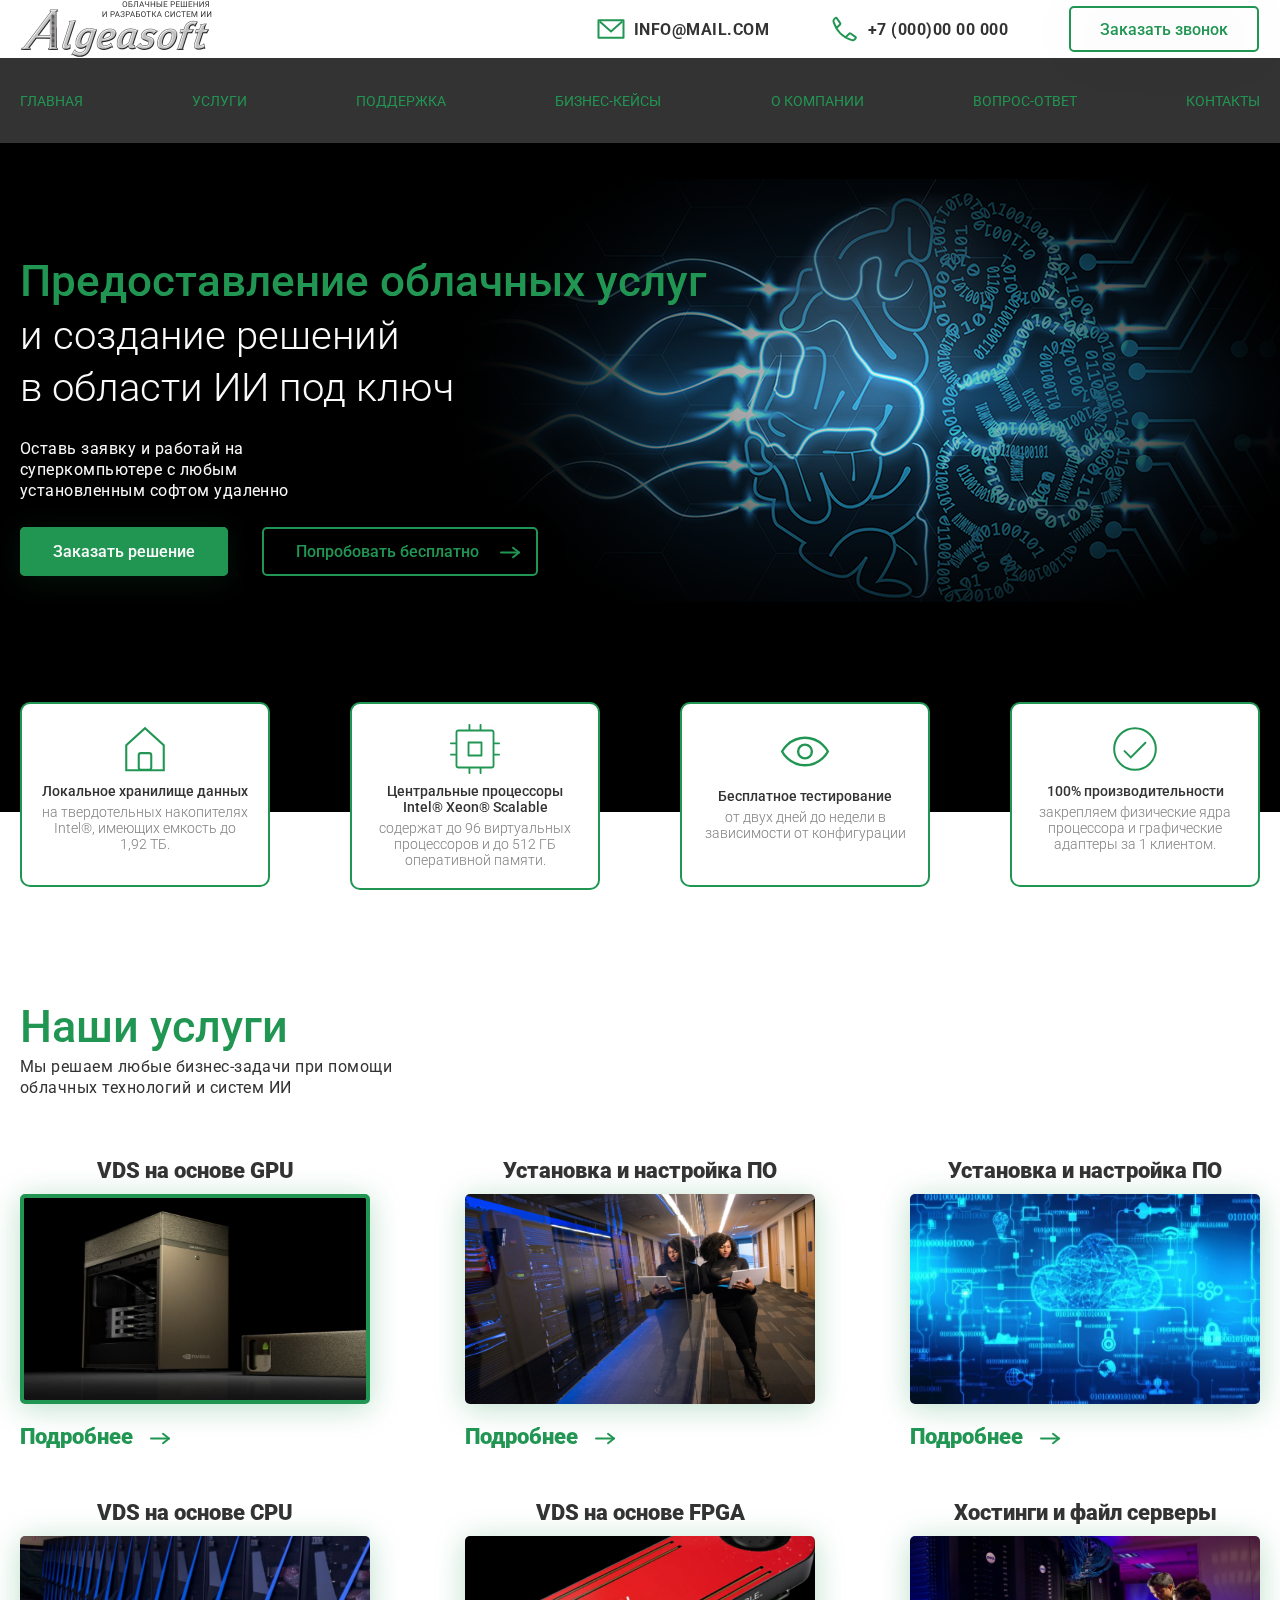
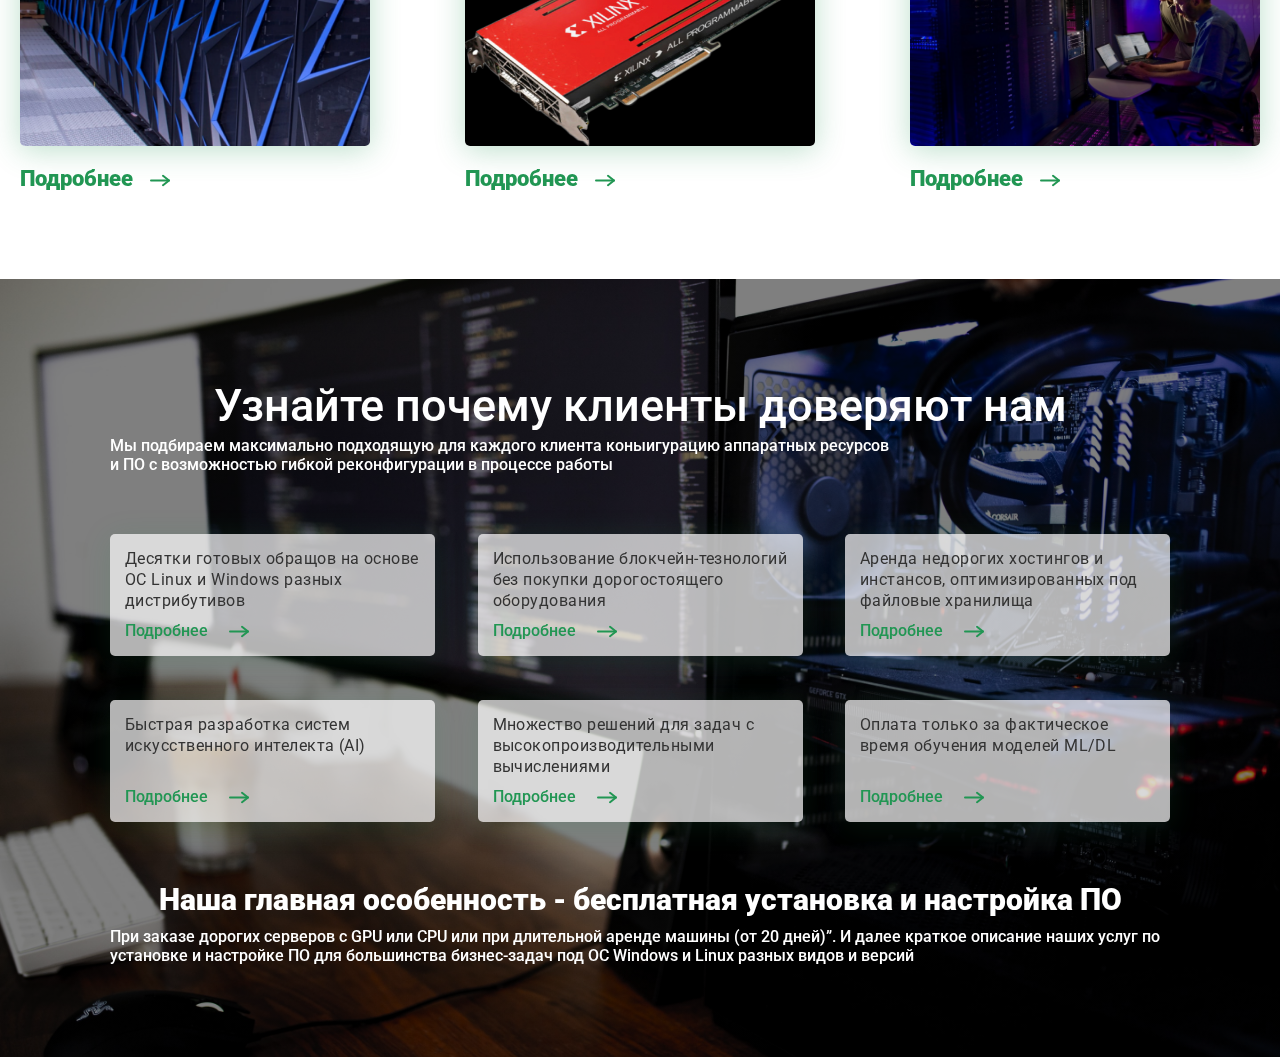
==== index.html @ 5f45e8fb "создан блок trust" ====
<!DOCTYPE html>
<html lang="ru">
<head>
    <meta charset="UTF-8">
    <meta http-equiv="X-UA-Compatible" content="IE=edge">
    <meta name="viewport" content="width=device-width, initial-scale=1.0">
    <title>ООО-“Алгеасофт”</title>
    <link rel="preconnect" href="https://fonts.gstatic.com">
    <link href="https://fonts.googleapis.com/css2?family=Roboto:wght@300;400;500;700;900&display=swap" rel="stylesheet">
    <link rel="stylesheet" href="css/style.css">
</head>
<body>
    <header class="header">
        <div class="container">
            <div class="header-wrapper">
                <img src="image/main/header/logo.png" alt="Logo: Algeasoft" class="header__logo">
                <div class="header-contacts">
                    <div class="header-contacts__item">
                        <img src="image/main/header/email.svg" alt="icon: email" class="header-contacts__icon">
                        <span class="header-contacts__text">INFO@MAIL.COM</span>
                    </div>
                    <!-- /.header-contacts__item -->
                
                    <div class="header-contacts__item">
                        <img src="image/main/header/phone.svg" alt="icon: phone" class="header-contacts__icon">
                        <span class="header-contacts__text">+7 (000)00 00 000</span>
                    </div>
                    <!-- /.header-contacts__item -->
                </div>
                <!-- /.header-contacts -->
                <button class="header__btn" id="header-btn">Заказать звонок</button>
            </div>
            <!-- /.header-wrapper -->
        </div>
        <!-- /.container -->
    </header>
    <!-- /.header -->

    <nav class="navbar">
        <div class="container">
            <ul class="navbar-menu">
                <li class="navbar-menu__item">
                    <a href="#" class="navbar-menu__link">Главная</a>
                </li>
                <li class="navbar-menu__item">
                    <a href="#" class="navbar-menu__link">Услуги</a>
                </li>
                <li class="navbar-menu__item">
                    <a href="#" class="navbar-menu__link">Поддержка</a>
                </li>
                <li class="navbar-menu__item">
                    <a href="#" class="navbar-menu__link">Бизнес-кейсы</a>
                </li>
                <li class="navbar-menu__item">
                    <a href="#" class="navbar-menu__link">О компании</a>
                </li>
                <li class="navbar-menu__item">
                    <a href="#" class="navbar-menu__link">Вопрос-ответ</a>
                </li>
                <li class="navbar-menu__item">
                    <a href="#" class="navbar-menu__link">Контакты</a>
                </li>
            </ul>
        </div>
        <!-- /.container -->
    </nav>
    <!-- /.navbar -->

    <section class="main-banner">
        <div class="container">
            <div class="banner-content">
                <h1 class="banner-content__title">Предоставление облачных услуг</h1>
                <span class="banner-content__subtitle">и создание решений</span>
                <span class="banner-content__subtitle mb-25">в области ИИ под ключ</span>

                <p class="banner-content__text">
                    <span class="banner-content__text-item">Оставь заявку и работай на</span>
                    <span class="banner-content__text-item">суперкомпьютере с любым</span>
                    <span class="banner-content__text-item">установленным софтом удаленно</span>
                </p>

                <a href="#" class="banner-content__btn-answer">Заказать решение</a>
                <a href="#" class="banner-content__btn-free">
                    <span>Попробовать бесплатно</span>
                    <svg class="banner-content__btn-free--icon" width="24" height="19" viewBox="0 0 24 19" fill="none" xmlns="http://www.w3.org/2000/svg">
                        <path class="alpha" d="M3 9.49984H21" stroke="#219653" stroke-width="2" stroke-linecap="round" stroke-linejoin="round" />
                        <path class="alpha" d="M15 14.25L21 9.5L15 4.75" stroke="#219653" stroke-width="2" stroke-linecap="round"
                            stroke-linejoin="round" />
                    </svg>
                </a>
            </div>
            <!-- /.banner-content -->

            <div class="banner-image"></div>
            <!-- /.banner-image -->
        </div>
        <!-- /.container -->
    </section>
    <!-- /.main-banner -->

    <section class="advantages">
        <div class="container">
            <div class="advantages-wrapper">
                <div class="advantages-item">
                    <img src="image/advantages/home.svg" alt="home" class="advantages-item__icon">
                    <h3 class="advantages-item__title">Локальное хранилище данных</h3>
                    <p class="advantages-item__text">
                        на твердотельных накопителях Intel®, имеющих емкость до 1,92 ТБ.
                    </p>
                </div>
                <!-- /.advantages-item -->
    
                <div class="advantages-item">
                    <img src="image/advantages/proc.svg" alt="proc" class="advantages-item__icon">
                    <h3 class="advantages-item__title">Центральные процессоры Intel® Xeon® Scalable</h3>
                    <p class="advantages-item__text">
                        содержат до 96 виртуальных процессоров и до 512 ГБ оперативной памяти.
                    </p>
                </div>
                <!-- /.advantages-item -->
    
                <div class="advantages-item">
                    <img src="image/advantages/eye.svg" alt="eye" class="advantages-item__icon">
                    <h3 class="advantages-item__title">Бесплатное тестирование</h3>
                    <p class="advantages-item__text">
                        от двух дней до недели в зависимости от конфигурации
                    </p>
                </div>
                <!-- /.advantages-item -->
    
                <div class="advantages-item">
                    <img src="image/advantages/ok.svg" alt="ok" class="advantages-item__icon">
                    <h3 class="advantages-item__title">100% производительности</h3>
                    <p class="advantages-item__text">
                        закрепляем физические ядра процессора и графические адаптеры за 1 клиентом.
                    </p>
                </div>
                <!-- /.advantages-item -->
            </div>
            <!-- /.advantages-wrapper -->
        </div>
        <!-- /.container -->
    </section>
    <!-- /.advantages -->

    <section class="service">
        <div class="container">
            <h2 class="service__title">Наши услуги</h2>
            <p class="service__text">
                <span>Мы решаем любые бизнес-задачи при помощи</span>
                <span>облачных технологий и систем ИИ</span>

            </p>
            <div class="service-wrapper">
                <div class="service-item">
                    <h3 class="service-item__title">VDS на основе GPU</h3>
                    <div class="service-item__obj service-item__obj--active">
                        <img src="image/img-service/1.png" alt="img 1" class="service-item__image">
                    </div>
                    <a href="#" class="service-item__link">
                        <span>Подробнее</span>
                        <svg class="banner-content__btn-free--icon" width="24" height="19" viewBox="0 0 24 19" fill="none" xmlns="http://www.w3.org/2000/svg">
                            <path class="alpha" d="M3 9.49984H21" stroke="#219653" stroke-width="2" stroke-linecap="round" stroke-linejoin="round" />
                            <path class="alpha" d="M15 14.25L21 9.5L15 4.75" stroke="#219653" stroke-width="2" stroke-linecap="round"
                                stroke-linejoin="round" />
                        </svg>
                    </a>
                </div>
                <!-- /.service-item -->

                <div class="service-item">
                    <h3 class="service-item__title">Установка и настройка ПО</h3>
                    <div class="service-item__obj">
                        <img src="image/img-service/2.png" alt="img 2" class="service-item__image">
                    </div>
                    <a href="#" class="service-item__link">
                        <span>Подробнее</span>
                        <svg class="banner-content__btn-free--icon" width="24" height="19" viewBox="0 0 24 19" fill="none" xmlns="http://www.w3.org/2000/svg">
                            <path class="alpha" d="M3 9.49984H21" stroke="#219653" stroke-width="2" stroke-linecap="round" stroke-linejoin="round" />
                            <path class="alpha" d="M15 14.25L21 9.5L15 4.75" stroke="#219653" stroke-width="2" stroke-linecap="round"
                                stroke-linejoin="round" />
                        </svg>
                    </a>
                </div>
                <!-- /.service-item -->

                <div class="service-item">
                    <h3 class="service-item__title">Установка и настройка ПО</h3>
                    <div class="service-item__obj">
                        <img src="image/img-service/3.png" alt="img 3" class="service-item__image">
                    </div>
                    <a href="#" class="service-item__link">
                        <span>Подробнее</span>
                        <svg class="banner-content__btn-free--icon" width="24" height="19" viewBox="0 0 24 19" fill="none" xmlns="http://www.w3.org/2000/svg">
                            <path class="alpha" d="M3 9.49984H21" stroke="#219653" stroke-width="2" stroke-linecap="round" stroke-linejoin="round" />
                            <path class="alpha" d="M15 14.25L21 9.5L15 4.75" stroke="#219653" stroke-width="2" stroke-linecap="round"
                                stroke-linejoin="round" />
                        </svg>
                    </a>
                </div>
                <!-- /.service-item -->

                <div class="service-item">
                    <h3 class="service-item__title">VDS на основе CPU</h3>
                    <div class="service-item__obj">
                        <img src="image/img-service/4.png" alt="img 4" class="service-item__image">
                    </div>
                    <a href="#" class="service-item__link">
                        <span>Подробнее</span>
                        <svg class="banner-content__btn-free--icon" width="24" height="19" viewBox="0 0 24 19" fill="none" xmlns="http://www.w3.org/2000/svg">
                            <path class="alpha" d="M3 9.49984H21" stroke="#219653" stroke-width="2" stroke-linecap="round" stroke-linejoin="round" />
                            <path class="alpha" d="M15 14.25L21 9.5L15 4.75" stroke="#219653" stroke-width="2" stroke-linecap="round"
                                stroke-linejoin="round" />
                        </svg>
                    </a>
                </div>
                <!-- /.service-item -->

                <div class="service-item">
                    <h3 class="service-item__title">VDS на основе FPGA</h3>
                    <div class="service-item__obj">
                        <img src="image/img-service/5.png" alt="img 5" class="service-item__image">
                    </div>
                    <a href="#" class="service-item__link">
                        <span>Подробнее</span>
                        <svg class="banner-content__btn-free--icon" width="24" height="19" viewBox="0 0 24 19" fill="none" xmlns="http://www.w3.org/2000/svg">
                            <path class="alpha" d="M3 9.49984H21" stroke="#219653" stroke-width="2" stroke-linecap="round" stroke-linejoin="round" />
                            <path class="alpha" d="M15 14.25L21 9.5L15 4.75" stroke="#219653" stroke-width="2" stroke-linecap="round"
                                stroke-linejoin="round" />
                        </svg>
                    </a>
                </div>
                <!-- /.service-item -->

                <div class="service-item">
                    <h3 class="service-item__title">Хостинги и файл серверы</h3>
                    <div class="service-item__obj">
                        <img src="image/img-service/6.png" alt="img 6" class="service-item__image">
                    </div>
                    <a href="#" class="service-item__link">
                        <span>Подробнее</span>
                        <svg class="banner-content__btn-free--icon" width="24" height="19" viewBox="0 0 24 19" fill="none" xmlns="http://www.w3.org/2000/svg">
                            <path class="alpha" d="M3 9.49984H21" stroke="#219653" stroke-width="2" stroke-linecap="round" stroke-linejoin="round" />
                            <path class="alpha" d="M15 14.25L21 9.5L15 4.75" stroke="#219653" stroke-width="2" stroke-linecap="round"
                                stroke-linejoin="round" />
                        </svg>
                    </a>
                </div>
                <!-- /.service-item -->
            </div>
            <!-- /.service-wrapper -->
        </div>
        <!-- /.container -->
    </section>
    <!-- /.service -->

    <section class="trust">
        <div class="container-min">
            <h2 class="trust__title">Узнайте почему клиенты доверяют нам</h2>
            <p class="trust__text trust__text--up">
                Мы подбираем максимально подходящую для каждого клиента коныигурацию аппаратных ресурсов
                <span>и ПО с возможностью гибкой реконфигурации в процессе работы</span>
            </p>

            <div class="trust-wrapper">
                <div class="trust-item">
                    <p class="trust-item__text">
                        Десятки готовых обращов на основе ОС Linux и Windows разных дистрибутивов
                    </p>
                    <a href="#" class="trust-item__link">
                        <span>Подробнее</span>
                        <svg width="24" height="19" viewBox="0 0 24 19" fill="none"
                            xmlns="http://www.w3.org/2000/svg">
                            <path d="M3 9.49984H21" stroke="#219653" stroke-width="2" stroke-linecap="round"
                                stroke-linejoin="round" />
                            <path d="M15 14.25L21 9.5L15 4.75" stroke="#219653" stroke-width="2" stroke-linecap="round"
                                stroke-linejoin="round" />
                        </svg>
                    </a>
                </div>
                <!-- /.trust-item -->

                <div class="trust-item">
                    <p class="trust-item__text">
                        Использование блокчейн-тезнологий без покупки дорогостоящего оборудования
                    </p>
                    <a href="#" class="trust-item__link">
                        <span>Подробнее</span>
                        <svg width="24" height="19" viewBox="0 0 24 19" fill="none" xmlns="http://www.w3.org/2000/svg">
                            <path d="M3 9.49984H21" stroke="#219653" stroke-width="2" stroke-linecap="round" stroke-linejoin="round" />
                            <path d="M15 14.25L21 9.5L15 4.75" stroke="#219653" stroke-width="2" stroke-linecap="round"
                                stroke-linejoin="round" />
                        </svg>
                    </a>
                </div>
                <!-- /.trust-item -->

                <div class="trust-item">
                    <p class="trust-item__text">
                        Аренда недорогих хостингов и инстансов, оптимизированных под файловые хранилища
                    </p>
                    <a href="#" class="trust-item__link">
                        <span>Подробнее</span>
                        <svg width="24" height="19" viewBox="0 0 24 19" fill="none" xmlns="http://www.w3.org/2000/svg">
                            <path d="M3 9.49984H21" stroke="#219653" stroke-width="2" stroke-linecap="round" stroke-linejoin="round" />
                            <path d="M15 14.25L21 9.5L15 4.75" stroke="#219653" stroke-width="2" stroke-linecap="round"
                                stroke-linejoin="round" />
                        </svg>
                    </a>
                </div>
                <!-- /.trust-item -->

                <div class="trust-item">
                    <p class="trust-item__text">
                        Быстрая разработка систем искусственного интелекта (AI)
                    </p>
                    <a href="#" class="trust-item__link">
                        <span>Подробнее</span>
                        <svg width="24" height="19" viewBox="0 0 24 19" fill="none" xmlns="http://www.w3.org/2000/svg">
                            <path d="M3 9.49984H21" stroke="#219653" stroke-width="2" stroke-linecap="round" stroke-linejoin="round" />
                            <path d="M15 14.25L21 9.5L15 4.75" stroke="#219653" stroke-width="2" stroke-linecap="round"
                                stroke-linejoin="round" />
                        </svg>
                    </a>
                </div>
                <!-- /.trust-item -->

                <div class="trust-item">
                    <p class="trust-item__text">
                        Множество решений для задач с высокопроизводительными вычислениями
                    </p>
                    <a href="#" class="trust-item__link">
                        <span>Подробнее</span>
                        <svg width="24" height="19" viewBox="0 0 24 19" fill="none" xmlns="http://www.w3.org/2000/svg">
                            <path d="M3 9.49984H21" stroke="#219653" stroke-width="2" stroke-linecap="round" stroke-linejoin="round" />
                            <path d="M15 14.25L21 9.5L15 4.75" stroke="#219653" stroke-width="2" stroke-linecap="round"
                                stroke-linejoin="round" />
                        </svg>
                    </a>
                </div>
                <!-- /.trust-item -->

                <div class="trust-item">
                    <p class="trust-item__text">
                        Оплата только за фактическое время обучения моделей ML/DL
                    </p>
                    <a href="#" class="trust-item__link">
                        <span>Подробнее</span>
                        <svg width="24" height="19" viewBox="0 0 24 19" fill="none" xmlns="http://www.w3.org/2000/svg">
                            <path d="M3 9.49984H21" stroke="#219653" stroke-width="2" stroke-linecap="round" stroke-linejoin="round" />
                            <path d="M15 14.25L21 9.5L15 4.75" stroke="#219653" stroke-width="2" stroke-linecap="round"
                                stroke-linejoin="round" />
                        </svg>
                    </a>
                </div>
                <!-- /.trust-item -->
            </div>
            <!-- /.trust-wrapper -->

            <h3 class="trust__subtitle">Наша главная особенность - бесплатная установка и настройка ПО</h3>
            <p class="trust__text">
                При заказе дорогих серверов с GPU или CPU или при длительной аренде машины (от 20 дней)”. И далее краткое описание наших
                услуг по установке и настройке ПО для большинства бизнес-задач под ОС Windows и Linux разных видов и версий
            </p>
        </div>
        <!-- /.container-min -->
    </section>
    <!-- /.trust -->


    <div class="modal-call">
        <a href="#" class="modal-call__close">
            <img src="image/modal/close.svg" alt="button close">
        </a>
        <h2 class="modal-call__title">Заказать обратный звонок</h2>
        <p class="modal-call__subtitle">Мы перезвоним Вам в рабочее время.</p>
        <form action="#" class="modal-form">
            <input type="text" class="modal-form__input" placeholder="Имя *" required>
            <input type="email" class="modal-form__input" placeholder="Ваш e-mail" required>
            <input type="tel" class="modal-form__input" placeholder="Телефон" required>
            <textarea name="message" rows="10" class="modal-form__message" placeholder="Комментарий"></textarea>
            
            <div class="checked">
                <input type="checkbox" id="check" class="modal-form__checkbox custom-checkbox" required>
                <label for="check" class="checked__text">
                    Я даю Согласие на обработку персональных данных на условиях, определенных
                    Политикой конфиденциальности
                </label>
            </div>
            <!-- /.checked -->

            <button class="modal-form__btn" id="form-btn">Заказать звонок</button>
        </form>
    </div>
    <!-- /.modal-call -->

    <div class="modal-thanks">
        <a href="#" class="modal-thanks__close">
            <img src="image/modal/close.svg" alt="button close">
        </a>

        <img src="image/modal/thanks.svg" alt="image thanks" class="modal-thanks__image">
        <h2 class="modal-thanks__title">Спасибо!</h2>
        <p class="modal-thanks__subtitle">Ваше сообщение успешно отправлено !</p>
    </div>
    <!-- /.modal-thanks -->

    <script src="js/jquery-3.6.0.min.js"></script>
    <script src="js/main.js"></script>
</body>
</html>
---- css/style.css ----
* {
  -webkit-box-sizing: border-box;
          box-sizing: border-box;
}

body {
  margin: 0;
  padding: 0;
  font-family: 'Roboto', sans-serif;
}

h1, h2, h3, h4, h5, h6, p, input {
  margin: 0;
}

a {
  text-decoration: none;
}

ul {
  padding: 0;
}

ul li {
  list-style: none;
}

.container {
  max-width: 1240px;
  margin: 0 auto;
}

.container-min {
  max-width: 1060px;
  margin: 0 auto;
}

.mb-25 {
  margin-bottom: 25px;
}

.header {
  padding: 0 21px 0 21px;
}

.header-wrapper {
  display: -webkit-box;
  display: -ms-flexbox;
  display: flex;
  -webkit-box-align: center;
      -ms-flex-align: center;
          align-items: center;
  -webkit-box-pack: justify;
      -ms-flex-pack: justify;
          justify-content: space-between;
}

.header__logo {
  width: 191px;
}

.header-contacts {
  width: 412px;
  display: -webkit-box;
  display: -ms-flexbox;
  display: flex;
  -webkit-box-align: center;
      -ms-flex-align: center;
          align-items: center;
  -webkit-box-pack: justify;
      -ms-flex-pack: justify;
          justify-content: space-between;
  margin-left: auto;
}

.header-contacts__item {
  display: -webkit-box;
  display: -ms-flexbox;
  display: flex;
  -webkit-box-align: center;
      -ms-flex-align: center;
          align-items: center;
}

.header-contacts__icon {
  width: 30px;
  height: 30px;
  margin-right: 8px;
}

.header-contacts__text {
  font-style: normal;
  font-weight: bold;
  font-size: 16px;
  line-height: 19px;
  letter-spacing: 0.03em;
  color: #333;
}

.header__btn {
  width: 190px;
  height: 46px;
  margin-left: 61px;
  border: 2px solid #219653;
  background-color: transparent;
  -webkit-filter: drop-shadow(0px 4px 30px rgba(51, 51, 51, 0.1));
          filter: drop-shadow(0px 4px 30px rgba(51, 51, 51, 0.1));
  -webkit-backdrop-filter: blur(10px);
          backdrop-filter: blur(10px);
  border-radius: 5px;
  font-family: Roboto;
  font-style: normal;
  font-weight: 500;
  font-size: 16px;
  line-height: 19px;
  color: #219653;
  -webkit-transition: all 0.5s ease 0s;
  transition: all 0.5s ease 0s;
  cursor: pointer;
}

.header__btn:hover {
  background: #219653;
  -webkit-box-shadow: 0px 4px 30px rgba(33, 150, 83, 0.15);
          box-shadow: 0px 4px 30px rgba(33, 150, 83, 0.15);
  color: #fff;
}

.navbar {
  background-color: #333;
  padding: 17px 0 17px 0;
}

.navbar-menu {
  display: -webkit-box;
  display: -ms-flexbox;
  display: flex;
  -webkit-box-align: center;
      -ms-flex-align: center;
          align-items: center;
  -webkit-box-pack: justify;
      -ms-flex-pack: justify;
          justify-content: space-between;
}

.navbar-menu__link {
  font-style: normal;
  font-weight: normal;
  font-size: 14px;
  line-height: 16px;
  text-transform: uppercase;
  color: #219653;
  -webkit-transition: all 0.5s ease 0s;
  transition: all 0.5s ease 0s;
}

.navbar-menu__link:hover {
  color: #fff;
}

.modal-call {
  z-index: 10000;
  position: fixed;
  top: 50%;
  left: 50%;
  -webkit-transform: translate(-50%, -50%);
          transform: translate(-50%, -50%);
  padding: 35px;
  width: 377px;
  text-align: center;
  background: #fff;
  border-radius: 7px;
  visibility: hidden;
  opacity: 0;
}

.modal-call--active {
  visibility: visible;
  opacity: 1;
}

.modal-call__close {
  position: absolute;
  top: 10px;
  right: 10px;
}

.modal-call__title {
  font-style: normal;
  font-weight: 900;
  font-size: 22px;
  line-height: 26px;
  color: #333;
  margin-bottom: 5px;
}

.modal-call__subtitle {
  font-style: normal;
  font-weight: normal;
  font-size: 16px;
  line-height: 130%;
  letter-spacing: 0.03em;
  color: #333;
  margin-bottom: 20px;
}

.modal-form__input {
  width: 100%;
  background: #fff;
  border: 1px solid #333;
  border-radius: 3px;
  padding: 10px;
  margin-bottom: 20px;
}

.modal-form__input::-webkit-input-placeholder {
  font-family: Roboto;
  font-style: normal;
  font-weight: normal;
  font-size: 16px;
  line-height: 130%;
  letter-spacing: 0.03em;
  color: #828282;
}

.modal-form__input:-ms-input-placeholder {
  font-family: Roboto;
  font-style: normal;
  font-weight: normal;
  font-size: 16px;
  line-height: 130%;
  letter-spacing: 0.03em;
  color: #828282;
}

.modal-form__input::-ms-input-placeholder {
  font-family: Roboto;
  font-style: normal;
  font-weight: normal;
  font-size: 16px;
  line-height: 130%;
  letter-spacing: 0.03em;
  color: #828282;
}

.modal-form__input::placeholder {
  font-family: Roboto;
  font-style: normal;
  font-weight: normal;
  font-size: 16px;
  line-height: 130%;
  letter-spacing: 0.03em;
  color: #828282;
}

.modal-form__message {
  resize: none;
  width: 100%;
  height: 81px;
  padding: 10px;
  background: #fff;
  border: 1px solid #333;
  border-radius: 3px;
  margin-bottom: 20px;
}

.modal-form__message::-webkit-input-placeholder {
  font-family: Roboto;
  font-style: normal;
  font-weight: normal;
  font-size: 16px;
  line-height: 130%;
  letter-spacing: 0.03em;
  color: #828282;
}

.modal-form__message:-ms-input-placeholder {
  font-family: Roboto;
  font-style: normal;
  font-weight: normal;
  font-size: 16px;
  line-height: 130%;
  letter-spacing: 0.03em;
  color: #828282;
}

.modal-form__message::-ms-input-placeholder {
  font-family: Roboto;
  font-style: normal;
  font-weight: normal;
  font-size: 16px;
  line-height: 130%;
  letter-spacing: 0.03em;
  color: #828282;
}

.modal-form__message::placeholder {
  font-family: Roboto;
  font-style: normal;
  font-weight: normal;
  font-size: 16px;
  line-height: 130%;
  letter-spacing: 0.03em;
  color: #828282;
}

.modal-form__btn {
  width: 100%;
  height: 46px;
  background: #219653;
  border: none;
  -webkit-box-shadow: 0px 4px 30px rgba(33, 150, 83, 0.15);
          box-shadow: 0px 4px 30px rgba(33, 150, 83, 0.15);
  border-radius: 5px;
  font-family: Roboto;
  font-style: normal;
  font-weight: 500;
  font-size: 16px;
  line-height: 19px;
  color: #fff;
  -webkit-transition: all 0.5s ease 0s;
  transition: all 0.5s ease 0s;
  cursor: pointer;
}

.modal-form__btn:hover {
  border: 2px solid #219653;
  background: #fff;
  -webkit-box-shadow: 0px 4px 30px rgba(33, 150, 83, 0.15);
          box-shadow: 0px 4px 30px rgba(33, 150, 83, 0.15);
  color: #333;
}

.checked {
  margin-bottom: 20px;
}

.checked__text {
  font-style: normal;
  font-weight: 300;
  font-size: 12px;
  line-height: 14px;
  color: #333;
  text-align: left;
}

.custom-checkbox {
  position: absolute;
  z-index: -1;
  opacity: 0;
}

.custom-checkbox + label {
  display: -webkit-inline-box;
  display: -ms-inline-flexbox;
  display: inline-flex;
  -webkit-box-align: center;
      -ms-flex-align: center;
          align-items: center;
  -webkit-user-select: none;
     -moz-user-select: none;
      -ms-user-select: none;
          user-select: none;
}

.custom-checkbox + label::before {
  content: '';
  display: inline-block;
  width: 20px;
  height: 20px;
  -ms-flex-negative: 0;
      flex-shrink: 0;
  -webkit-box-flex: 0;
      -ms-flex-positive: 0;
          flex-grow: 0;
  border: 1px solid #333;
  border-radius: 5px;
  margin-right: 30px;
  background-repeat: no-repeat;
  background-position: center center;
  background-size: 50% 50%;
  cursor: pointer;
}

.custom-checkbox:checked + label::before {
  border-color: #219653;
  background-color: #219653;
  background-image: url("data:image/svg+xml,%3csvg xmlns='http://www.w3.org/2000/svg' viewBox='0 0 8 8'%3e%3cpath fill='%23fff' d='M6.564.75l-3.59 3.612-1.538-1.55L0 4.26 2.974 7.25 8 2.193z'/%3e%3c/svg%3e");
}

.modal-thanks {
  position: fixed;
  top: 50%;
  left: 50%;
  -webkit-transform: translate(-50%, -50%);
          transform: translate(-50%, -50%);
  padding: 30px;
  background: #fff;
  width: 343px;
  border-radius: 12px;
  text-align: center;
  visibility: hidden;
  opacity: 0;
}

.modal-thanks--active {
  visibility: visible;
  opacity: 1;
  z-index: 99;
}

.modal-thanks__close {
  position: absolute;
  top: 10px;
  right: 10px;
}

.modal-thanks__title {
  font-style: normal;
  font-weight: 500;
  font-size: 30px;
  line-height: 120%;
  letter-spacing: -0.03em;
  color: #333;
}

.modal-thanks__subtitle {
  font-style: normal;
  font-weight: 40000;
  font-size: 16px;
  line-height: 17.6px;
  letter-spacing: -3%;
  color: #333;
}

.main-banner {
  padding-top: 110px;
  padding-bottom: 250px;
  background-color: #000;
  position: relative;
  z-index: 99;
}

.banner-content__title {
  font-style: normal;
  font-weight: 500;
  font-size: 44px;
  line-height: 130%;
  color: #219653;
}

.banner-content__subtitle {
  display: block;
  font-style: normal;
  font-weight: 300;
  font-size: 40px;
  line-height: 130%;
  color: #FAFAFA;
}

.banner-content__text {
  font-style: normal;
  font-weight: normal;
  font-size: 16px;
  line-height: 130%;
  letter-spacing: 0.03em;
  color: #FAFAFA;
  margin-bottom: 40px;
}

.banner-content__text-item {
  display: block;
}

.banner-content__btn-answer {
  font-style: normal;
  font-weight: 500;
  font-size: 16px;
  line-height: 19px;
  color: #FAFAFA;
  padding: 13px 31px;
  border: 2px solid #219653;
  background: #219653;
  -webkit-box-shadow: 0px 4px 30px rgba(33, 150, 83, 0.15);
          box-shadow: 0px 4px 30px rgba(33, 150, 83, 0.15);
  border-radius: 5px;
  margin-right: 30px;
  -webkit-transition: color 0.5s ease 0s;
  transition: color 0.5s ease 0s;
  -webkit-transition: background-color 0.5s ease 0s;
  transition: background-color 0.5s ease 0s;
}

.banner-content__btn-answer:hover {
  padding: 13px 31px;
  border: 2px solid #219653;
  background-color: #fff;
  -webkit-filter: drop-shadow(0px 4px 30px rgba(51, 51, 51, 0.1));
          filter: drop-shadow(0px 4px 30px rgba(51, 51, 51, 0.1));
  -webkit-backdrop-filter: blur(10px);
          backdrop-filter: blur(10px);
  border-radius: 5px;
  color: #219653;
}

.banner-content__btn-free {
  padding: 13px 14px 13px 32px;
  border: 2px solid #219653;
  -webkit-box-sizing: border-box;
          box-sizing: border-box;
  -webkit-filter: drop-shadow(0px 4px 30px rgba(51, 51, 51, 0.1));
          filter: drop-shadow(0px 4px 30px rgba(51, 51, 51, 0.1));
  -webkit-backdrop-filter: blur(10px);
          backdrop-filter: blur(10px);
  border-radius: 5px;
  -webkit-transition: color 0.5s ease 0s;
  transition: color 0.5s ease 0s;
  -webkit-transition: background-color 0.5s ease 0s;
  transition: background-color 0.5s ease 0s;
}

.banner-content__btn-free span {
  font-style: normal;
  font-weight: 500;
  font-size: 16px;
  line-height: 19px;
  color: #219653;
  margin-right: 15px;
}

.banner-content__btn-free--icon {
  vertical-align: middle;
}

.banner-content__btn-free:hover {
  background: #219653;
  -webkit-box-shadow: 0px 4px 30px rgba(33, 150, 83, 0.15);
          box-shadow: 0px 4px 30px rgba(33, 150, 83, 0.15);
  border-radius: 5px;
  margin-right: 30px;
}

.banner-content__btn-free:hover span {
  color: #FAFAFA;
}

.banner-content__btn-free:hover svg .alpha {
  stroke: #FAFAFA;
}

.banner-image {
  position: absolute;
  top: 36px;
  left: 35%;
  z-index: -1;
  width: 870px;
  height: 423px;
  background: radial-gradient(50% 62.99% at 50% 50%, rgba(0, 0, 0, 0) 0%, #000000 100%), radial-gradient(51.63% 139.59% at 51.63% 50%, rgba(0, 0, 0, 0) 55.27%, #000000 100%), url(../image/main/banner/banner.png);
}

.advantages-wrapper {
  display: -webkit-box;
  display: -ms-flexbox;
  display: flex;
  -webkit-box-align: start;
      -ms-flex-align: start;
          align-items: flex-start;
  -webkit-box-pack: justify;
      -ms-flex-pack: justify;
          justify-content: space-between;
}

.advantages-item {
  -webkit-transform: translateY(-110px);
          transform: translateY(-110px);
  z-index: 100;
  text-align: center;
  width: 250px;
  min-height: 185px;
  padding: 20px;
  background: #fff;
  border: 2px solid #219653;
  border-radius: 10px;
}

.advantages-item__icon {
  margin-bottom: 5px;
}

.advantages-item__title {
  font-style: normal;
  font-weight: 500;
  font-size: 14px;
  line-height: 16px;
  color: #333;
  margin-bottom: 5px;
}

.advantages-item__text {
  font-style: normal;
  font-weight: 300;
  font-size: 14px;
  line-height: 16px;
  color: #828282;
}

.service {
  padding-bottom: 87px;
}

.service__title {
  font-style: normal;
  font-weight: 500;
  font-size: 45px;
  line-height: 53px;
  color: #219653;
  margin-bottom: 4px;
}

.service__text {
  font-style: normal;
  font-weight: normal;
  font-size: 16px;
  line-height: 130%;
  letter-spacing: 0.03em;
  color: #333;
}

.service__text span {
  display: block;
}

.service-wrapper {
  display: -webkit-box;
  display: -ms-flexbox;
  display: flex;
  -webkit-box-align: center;
      -ms-flex-align: center;
          align-items: center;
  -ms-flex-wrap: wrap;
      flex-wrap: wrap;
  -webkit-box-pack: justify;
      -ms-flex-pack: justify;
          justify-content: space-between;
  margin-top: 10px;
}

.service-item {
  width: 350px;
  margin-top: 50px;
}

.service-item__title {
  font-style: normal;
  font-weight: 900;
  font-size: 22px;
  line-height: 26px;
  color: #333;
  text-align: center;
  margin-bottom: 10px;
}

.service-item__obj {
  width: 350px;
  height: 210px;
  overflow: hidden;
  -webkit-box-shadow: 0px 4px 30px rgba(33, 150, 83, 0.3);
          box-shadow: 0px 4px 30px rgba(33, 150, 83, 0.3);
  border-radius: 5px;
  margin-bottom: 20px;
}

.service-item__obj--active {
  border: 4px solid #219653;
}

.service-item__image {
  width: 100%;
  height: 100%;
}

.service-item__link {
  font-style: normal;
  font-weight: 900;
  font-size: 22px;
  line-height: 26px;
  color: #219653;
}

.service-item__link span {
  margin-right: 10px;
}

.trust {
  padding-top: 100px;
  padding-bottom: 92px;
  background: -webkit-gradient(linear, left bottom, left top, from(rgba(0, 0, 0, 0.5)), to(rgba(0, 0, 0, 0.5))), url(../image/trust/bg.jpg) no-repeat center;
  background: linear-gradient(0deg, rgba(0, 0, 0, 0.5), rgba(0, 0, 0, 0.5)), url(../image/trust/bg.jpg) no-repeat center;
  background-size: cover;
}

.trust__title {
  font-style: normal;
  font-weight: 500;
  font-size: 45px;
  line-height: 53px;
  color: #fff;
  text-align: center;
  margin-bottom: 4px;
}

.trust__text {
  font-style: normal;
  font-weight: 500;
  font-size: 16px;
  line-height: 19px;
  color: #fff;
}

.trust__text--up {
  margin-bottom: 60px;
}

.trust__text span {
  display: block;
}

.trust-wrapper {
  display: -webkit-box;
  display: -ms-flexbox;
  display: flex;
  -webkit-box-align: center;
      -ms-flex-align: center;
          align-items: center;
  -ms-flex-wrap: wrap;
      flex-wrap: wrap;
  -webkit-box-pack: justify;
      -ms-flex-pack: justify;
          justify-content: space-between;
  margin-bottom: 16px;
}

.trust-item {
  display: -webkit-box;
  display: -ms-flexbox;
  display: flex;
  -webkit-box-orient: vertical;
  -webkit-box-direction: normal;
      -ms-flex-direction: column;
          flex-direction: column;
  -webkit-box-pack: justify;
      -ms-flex-pack: justify;
          justify-content: space-between;
  width: 325px;
  min-height: 122px;
  background: rgba(255, 255, 255, 0.7);
  -webkit-box-shadow: 0px 4px 30px rgba(33, 150, 83, 0.15);
          box-shadow: 0px 4px 30px rgba(33, 150, 83, 0.15);
  border-radius: 5px;
  padding: 15px;
  margin-bottom: 44px;
}

.trust-item__text {
  font-style: normal;
  font-weight: normal;
  font-size: 16px;
  line-height: 130%;
  letter-spacing: 0.03em;
  color: #333;
}

.trust-item__link {
  font-style: normal;
  font-weight: 500;
  font-size: 16px;
  line-height: 19px;
  color: #219653;
}

.trust-item__link span {
  margin-right: 15px;
}

.trust-item__link svg {
  vertical-align: middle;
}

.trust__subtitle {
  font-style: normal;
  font-weight: 900;
  font-size: 30px;
  line-height: 35px;
  color: #fff;
  text-align: center;
  margin-bottom: 10px;
}
/*# sourceMappingURL=style.css.map */
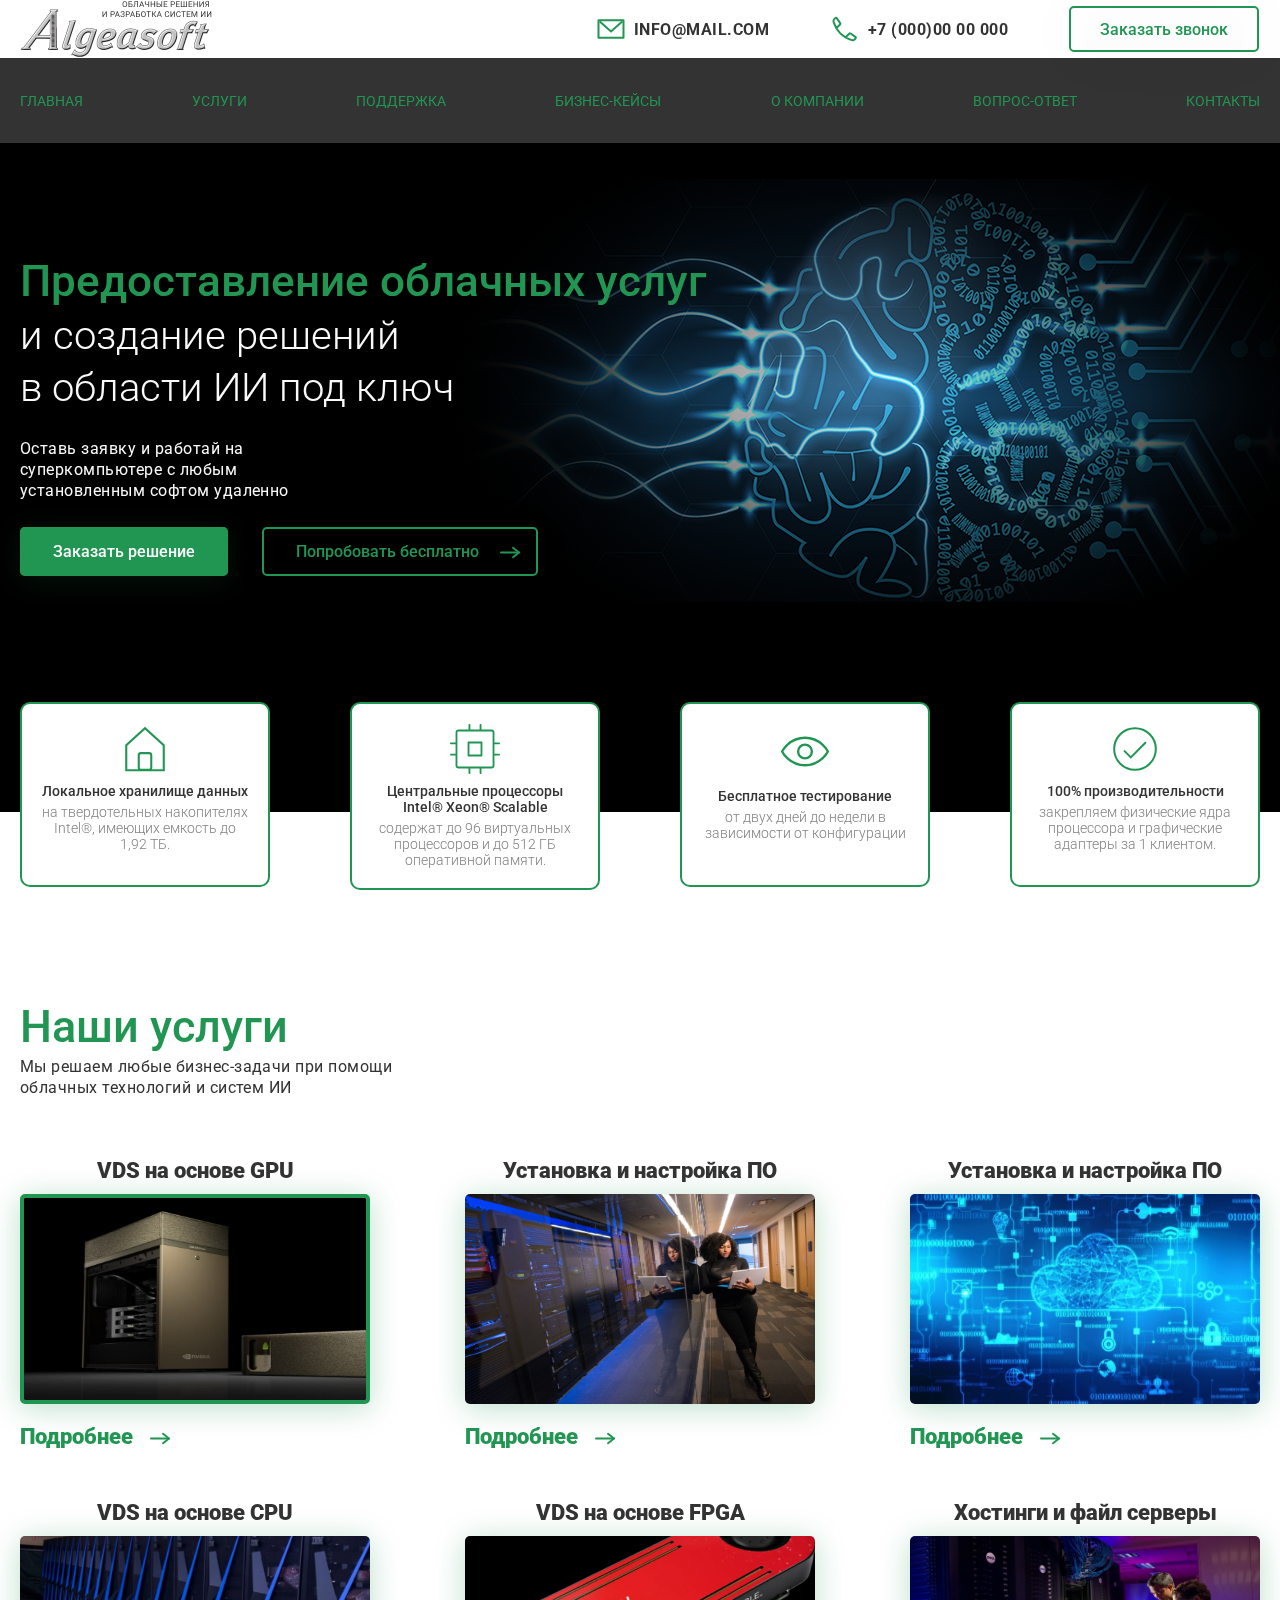
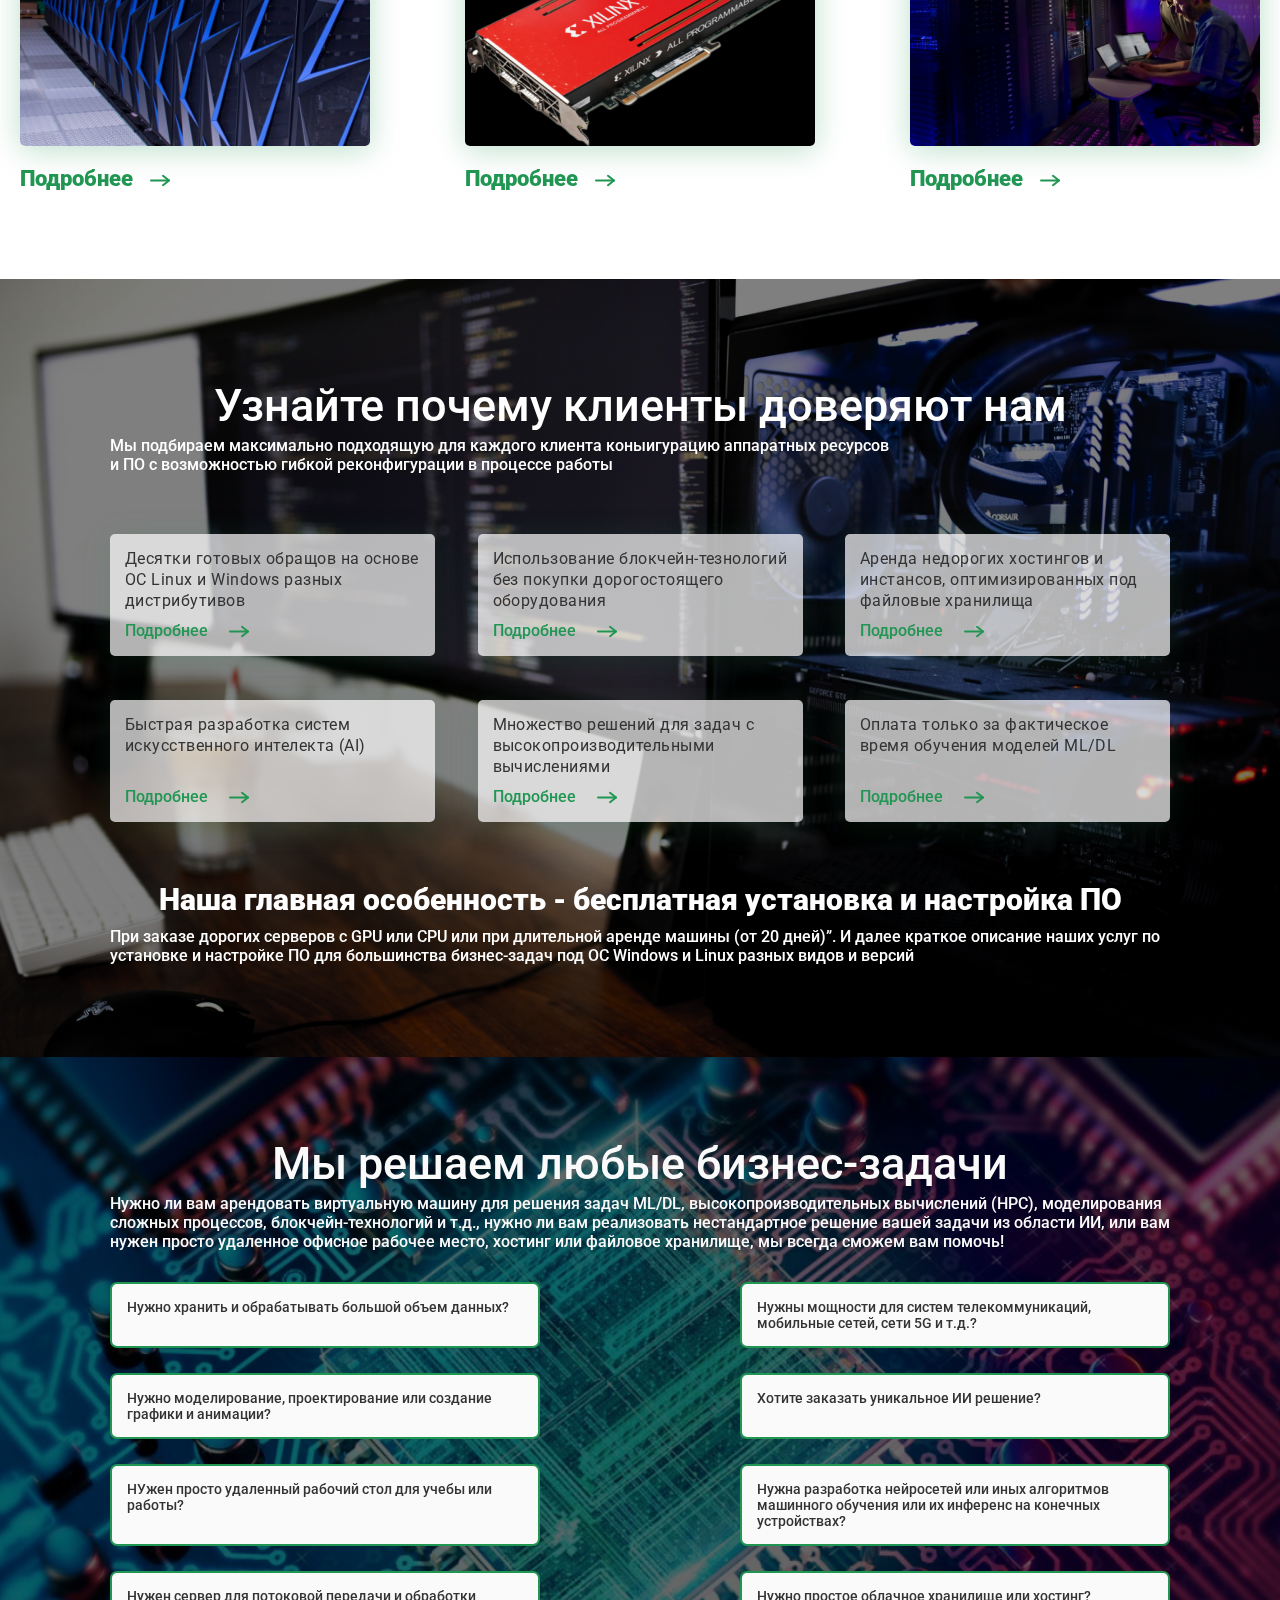
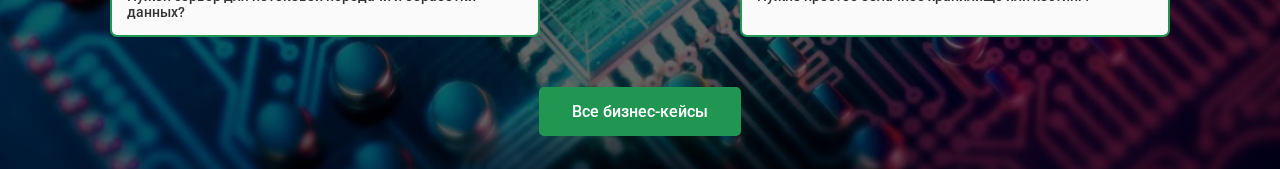
==== commit bba191ed: "создан блок tasks" ====
--- a/index.html
+++ b/index.html
@@ -367,6 +367,85 @@
     </section>
     <!-- /.trust -->
 
+    <section class="tasks">
+        <div class="container-min">
+            <h2 class="tasks__title">Мы решаем любые бизнес-задачи</h2>
+            <p class="tasks__text">
+                Нужно ли вам арендовать виртуальную машину для решения задач ML/DL, высокопроизводительных вычислений (HPC),
+                моделирования сложных процессов, блокчейн-технологий и т.д., нужно ли вам реализовать нестандартное решение вашей задачи
+                из области ИИ, или вам нужен просто удаленное офисное рабочее место, хостинг или файловое хранилище, мы всегда сможем
+                вам помочь!
+            </p>
+
+            <div class="tasks-wrapper">
+                <div class="tasks-item">
+                    <p class="tasks-item__text">
+                        Нужно хранить и обрабатывать большой объем данных?
+                    </p>
+                </div>
+                <!-- /.tasks-item -->
+
+                <div class="tasks-item">
+                    <p class="tasks-item__text">
+                        Нужны мощности для систем телекоммуникаций, мобильные сетей, сети 5G и т.д.?
+                    </p>
+                </div>
+                <!-- /.tasks-item -->
+
+                <div class="tasks-item">
+                    <p class="tasks-item__text">
+                        Нужно моделирование,
+                        проектирование или создание графики и анимации?
+                    </p>
+                </div>
+                <!-- /.tasks-item -->
+
+                <div class="tasks-item">
+                    <p class="tasks-item__text">
+                        Хотите заказать уникальное ИИ решение?
+                    </p>
+                </div>
+                <!-- /.tasks-item -->
+
+                <div class="tasks-item">
+                    <p class="tasks-item__text">
+                        НУжен просто удаленный рабочий стол для учебы или работы?
+                    </p>
+                </div>
+                <!-- /.tasks-item -->
+
+                <div class="tasks-item">
+                    <p class="tasks-item__text">
+                        Нужна разработка нейросетей или иных алгоритмов машинного обучения или их инференс на конечных устройствах?
+                    </p>
+                </div>
+                <!-- /.tasks-item -->
+
+                <div class="tasks-item">
+                    <p class="tasks-item__text">
+                        Нужен сервер для потоковой передачи и обработки данных?
+                    </p>
+                </div>
+                <!-- /.tasks-item -->
+
+                <div class="tasks-item">
+                    <p class="tasks-item__text">
+                        Нужно простое облачное хранилище или хостинг?
+                    </p>
+                </div>
+                <!-- /.tasks-item -->
+            </div>
+            <!-- /.tasks-wrapper -->
+
+            <div class="link-wrap">
+                <a href="#" class="tasks-btn">Все бизнес-кейсы</a>
+            </div>
+            <!-- /.link-wrap -->
+        </div>
+        <!-- /.container-min -->
+    </section>
+    <!-- /.tasks -->
+
 
     <div class="modal-call">
         <a href="#" class="modal-call__close">
--- a/css/style.css
+++ b/css/style.css
@@ -795,4 +795,94 @@
   text-align: center;
   margin-bottom: 10px;
 }
+
+.tasks {
+  padding-top: 80px;
+  padding-bottom: 33px;
+  background: -webkit-gradient(linear, left bottom, left top, from(rgba(0, 0, 0, 0.6)), to(rgba(0, 0, 0, 0.6))), url(../image/tasks/bg.png) no-repeat center;
+  background: linear-gradient(0deg, rgba(0, 0, 0, 0.6), rgba(0, 0, 0, 0.6)), url(../image/tasks/bg.png) no-repeat center;
+  background-size: cover;
+}
+
+.tasks__title {
+  font-style: normal;
+  font-weight: 500;
+  font-size: 45px;
+  line-height: 53px;
+  color: #FAFAFA;
+  text-align: center;
+  margin-bottom: 4px;
+}
+
+.tasks__text {
+  font-style: normal;
+  font-weight: 500;
+  font-size: 16px;
+  line-height: 19px;
+  color: #FAFAFA;
+  margin-bottom: 31px;
+}
+
+.tasks-wrapper {
+  display: -webkit-box;
+  display: -ms-flexbox;
+  display: flex;
+  -ms-flex-wrap: wrap;
+      flex-wrap: wrap;
+  -webkit-box-pack: justify;
+      -ms-flex-pack: justify;
+          justify-content: space-between;
+}
+
+.tasks-item {
+  width: 430px;
+  padding: 15px;
+  background: #FAFAFA;
+  border: 2px solid #219653;
+  border-radius: 7px;
+  margin-bottom: 25px;
+}
+
+.tasks-item__text {
+  font-weight: 500;
+  font-size: 14px;
+  line-height: 16px;
+  color: #333;
+}
+
+.tasks-btn {
+  display: inline-block;
+  padding: 13px 31px;
+  background: #219653;
+  border: 2px solid #219653;
+  -webkit-box-shadow: 0px 4px 30px rgba(33, 150, 83, 0.15);
+          box-shadow: 0px 4px 30px rgba(33, 150, 83, 0.15);
+  border-radius: 5px;
+  font-style: normal;
+  font-weight: 500;
+  font-size: 16px;
+  line-height: 19px;
+  color: #fff;
+  -webkit-transition: color 0.5s ease 0s;
+  transition: color 0.5s ease 0s;
+  -webkit-transition: background-color 0.5s ease 0s;
+  transition: background-color 0.5s ease 0s;
+}
+
+.tasks-btn:hover {
+  padding: 13px 31px;
+  border: 2px solid #219653;
+  background-color: #fff;
+  -webkit-filter: drop-shadow(0px 4px 30px rgba(51, 51, 51, 0.1));
+          filter: drop-shadow(0px 4px 30px rgba(51, 51, 51, 0.1));
+  -webkit-backdrop-filter: blur(10px);
+          backdrop-filter: blur(10px);
+  border-radius: 5px;
+  color: #219653;
+}
+
+.link-wrap {
+  text-align: center;
+  margin-top: 25px;
+}
 /*# sourceMappingURL=style.css.map */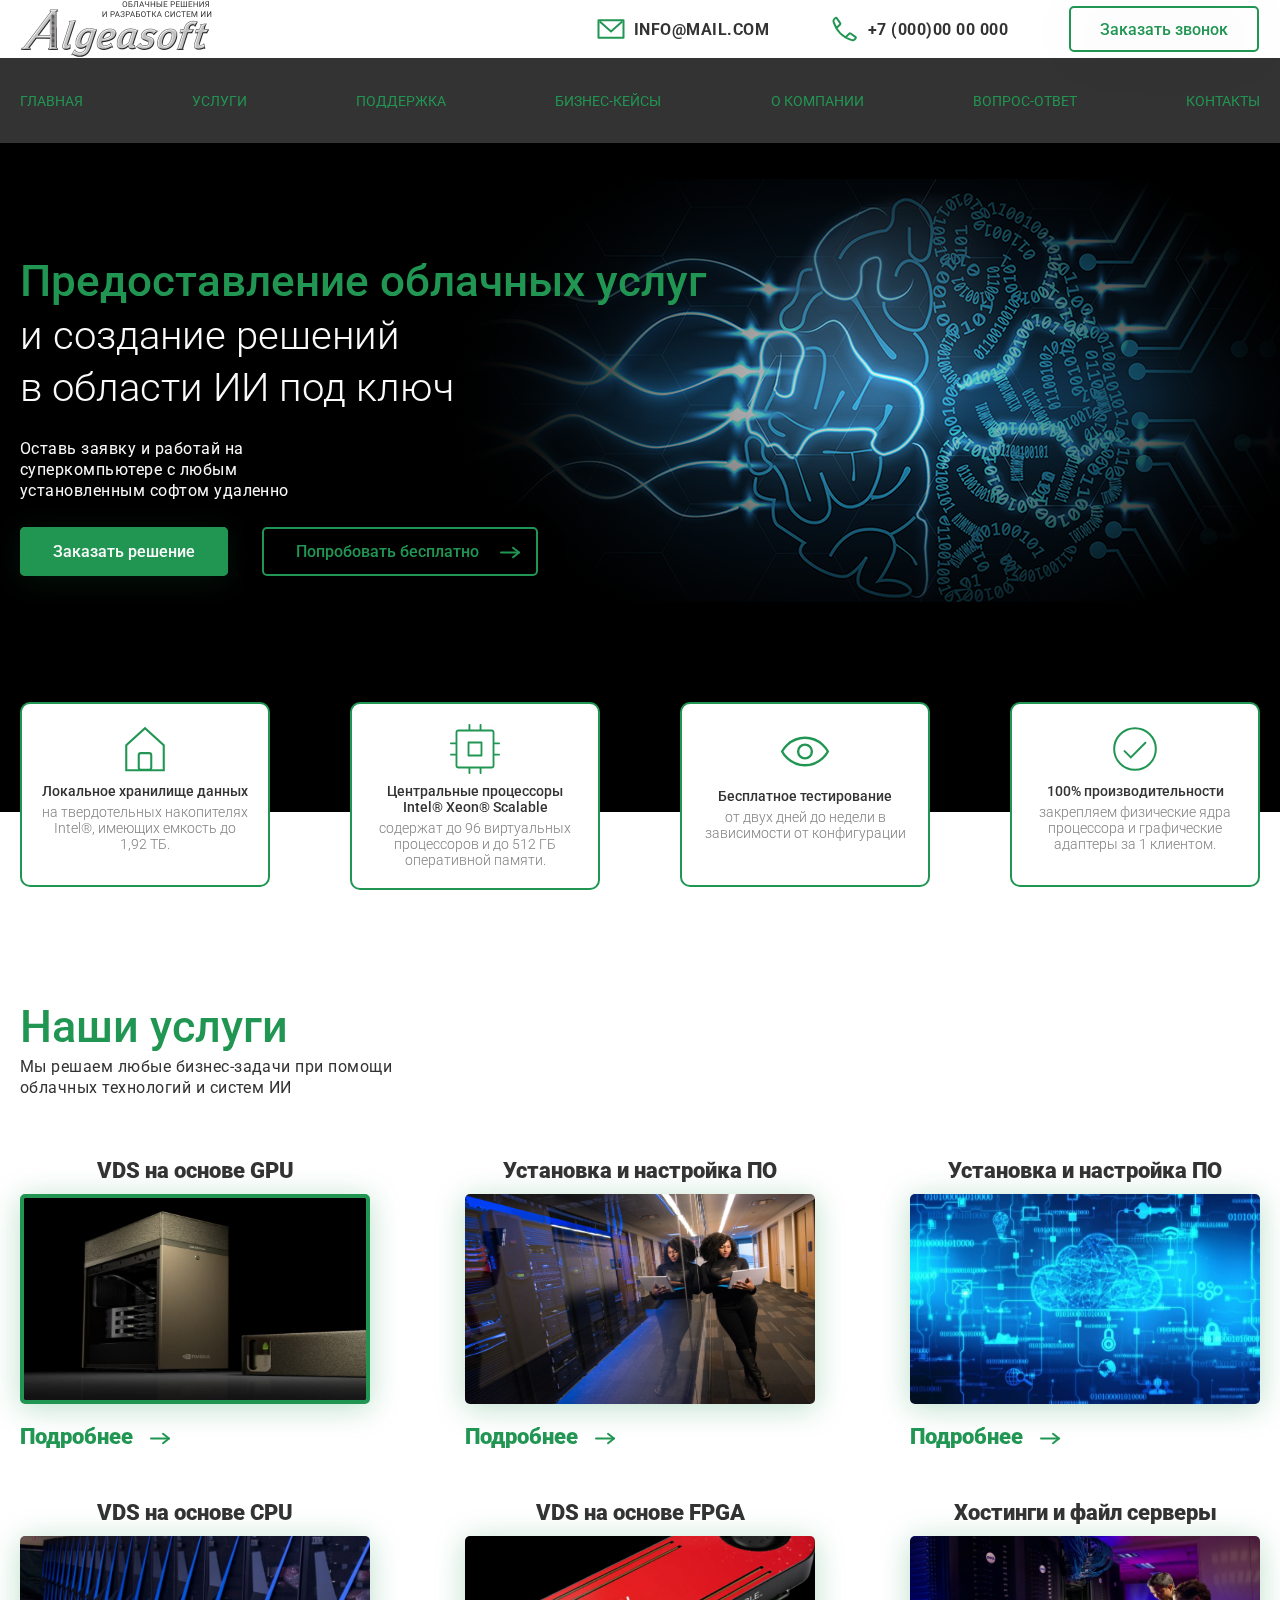
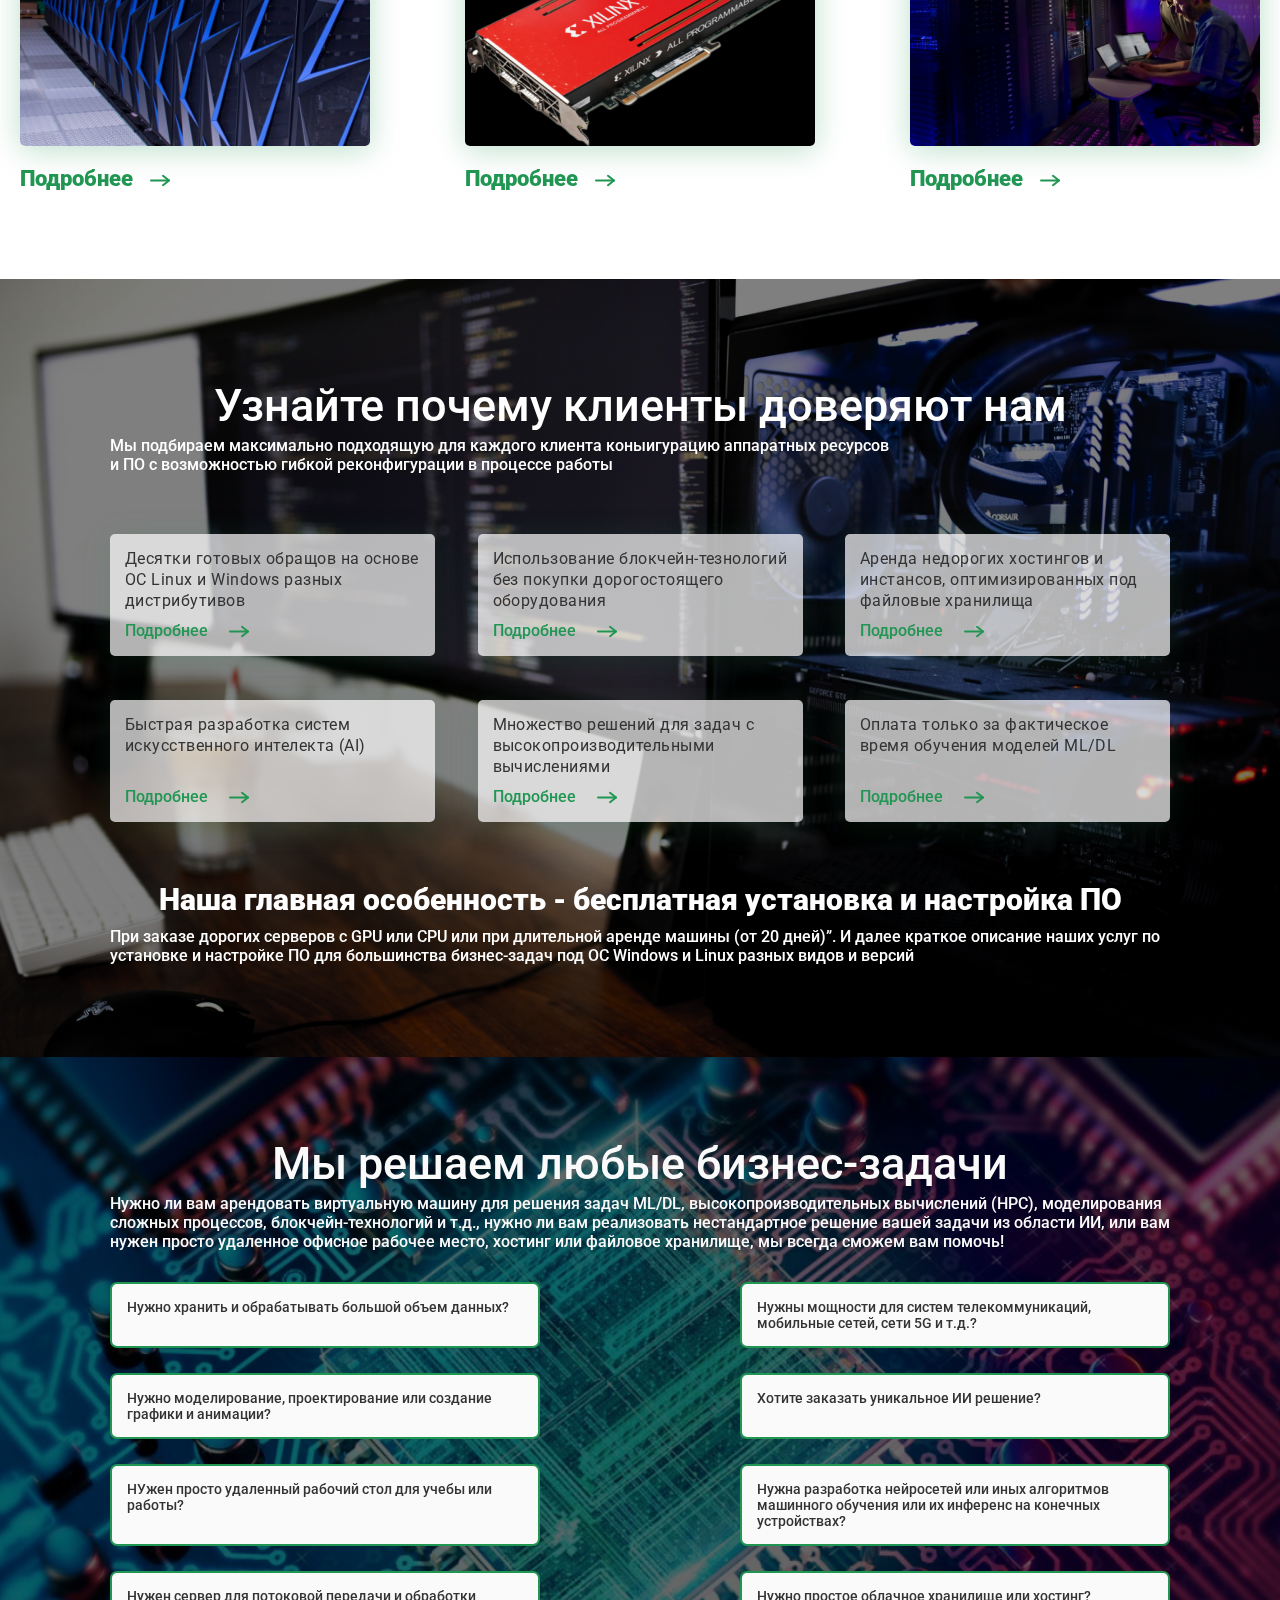
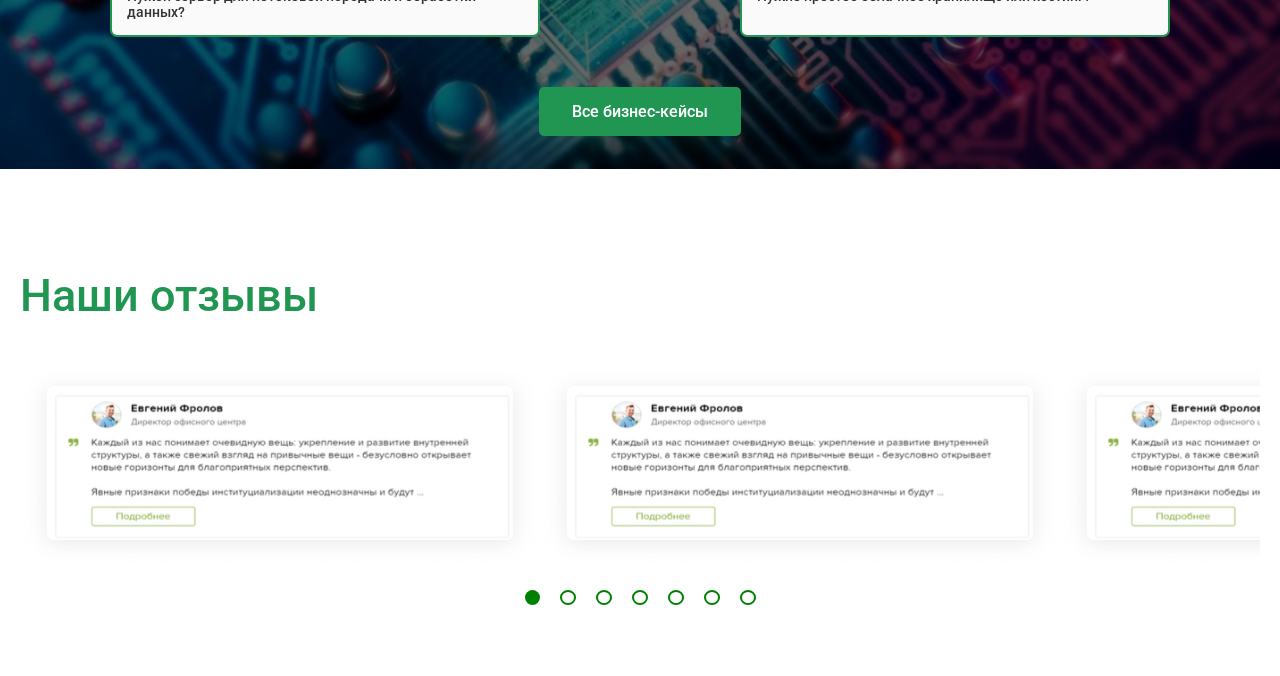
==== commit d8608c56: "Добавлен блок callback" ====
--- a/index.html
+++ b/index.html
@@ -446,6 +446,52 @@
     </section>
     <!-- /.tasks -->
 
+    <section class="callback">
+        <div class="container">
+            <h2 class="callback__title">Наши отзывы</h2>
+
+            <div class="slider">
+                <div class="slider-item">
+                    <img src="image/callback/callback.jpg" alt="photo callback" class="slider-item__image">
+                </div>
+                <!-- /.slider-item -->
+
+                <div class="slider-item">
+                    <img src="image/callback/callback.jpg" alt="photo callback" class="slider-item__image">
+                </div>
+                <!-- /.slider-item -->
+
+                <div class="slider-item">
+                    <img src="image/callback/callback.jpg" alt="photo callback" class="slider-item__image">
+                </div>
+                <!-- /.slider-item -->
+
+                <div class="slider-item">
+                    <img src="image/callback/callback.jpg" alt="photo callback" class="slider-item__image">
+                </div>
+                <!-- /.slider-item -->
+
+                <div class="slider-item">
+                    <img src="image/callback/callback.jpg" alt="photo callback" class="slider-item__image">
+                </div>
+                <!-- /.slider-item -->
+
+                <div class="slider-item">
+                    <img src="image/callback/callback.jpg" alt="photo callback" class="slider-item__image">
+                </div>
+                <!-- /.slider-item -->
+
+                <div class="slider-item">
+                    <img src="image/callback/callback.jpg" alt="photo callback" class="slider-item__image">
+                </div>
+                <!-- /.slider-item -->
+            </div>
+            <!-- /.callback-slider -->
+        </div>
+        <!-- /.container -->
+    </section>
+    <!-- /.callback -->
+
 
     <div class="modal-call">
         <a href="#" class="modal-call__close">
@@ -485,6 +531,7 @@
     <!-- /.modal-thanks -->
 
     <script src="js/jquery-3.6.0.min.js"></script>
+    <script src="js/slick.min.js"></script>
     <script src="js/main.js"></script>
 </body>
 </html>--- a/css/style.css
+++ b/css/style.css
@@ -885,4 +885,69 @@
   text-align: center;
   margin-top: 25px;
 }
+
+.callback {
+  padding-top: 100px;
+  padding-bottom: 55px;
+}
+
+.callback__title {
+  font-style: normal;
+  font-weight: 500;
+  font-size: 45px;
+  line-height: 53px;
+  color: #219653;
+  margin-bottom: 44px;
+}
+
+.slider-item {
+  width: 520px;
+  height: 200px;
+}
+
+.slider-item__image {
+  width: 100%;
+  height: 100%;
+}
+
+.slider .slick-dots {
+  display: -webkit-box;
+  display: -ms-flexbox;
+  display: flex;
+  -webkit-box-align: center;
+      -ms-flex-align: center;
+          align-items: center;
+  -webkit-box-pack: center;
+      -ms-flex-pack: center;
+          justify-content: center;
+}
+
+.slider .slick-dots li {
+  list-style: none;
+  margin: 0 10px;
+}
+
+.slider .slick-dots button {
+  font-size: 0;
+  width: 15px;
+  height: 15px;
+  background-color: transparent;
+  border: 2px solid green;
+  border-radius: 50%;
+}
+
+.slider .slick-dots .slick-active button {
+  background-color: green;
+  border: none;
+}
+
+.slick-list {
+  overflow: hidden;
+}
+
+.slick-track {
+  display: -webkit-box;
+  display: -ms-flexbox;
+  display: flex;
+}
 /*# sourceMappingURL=style.css.map */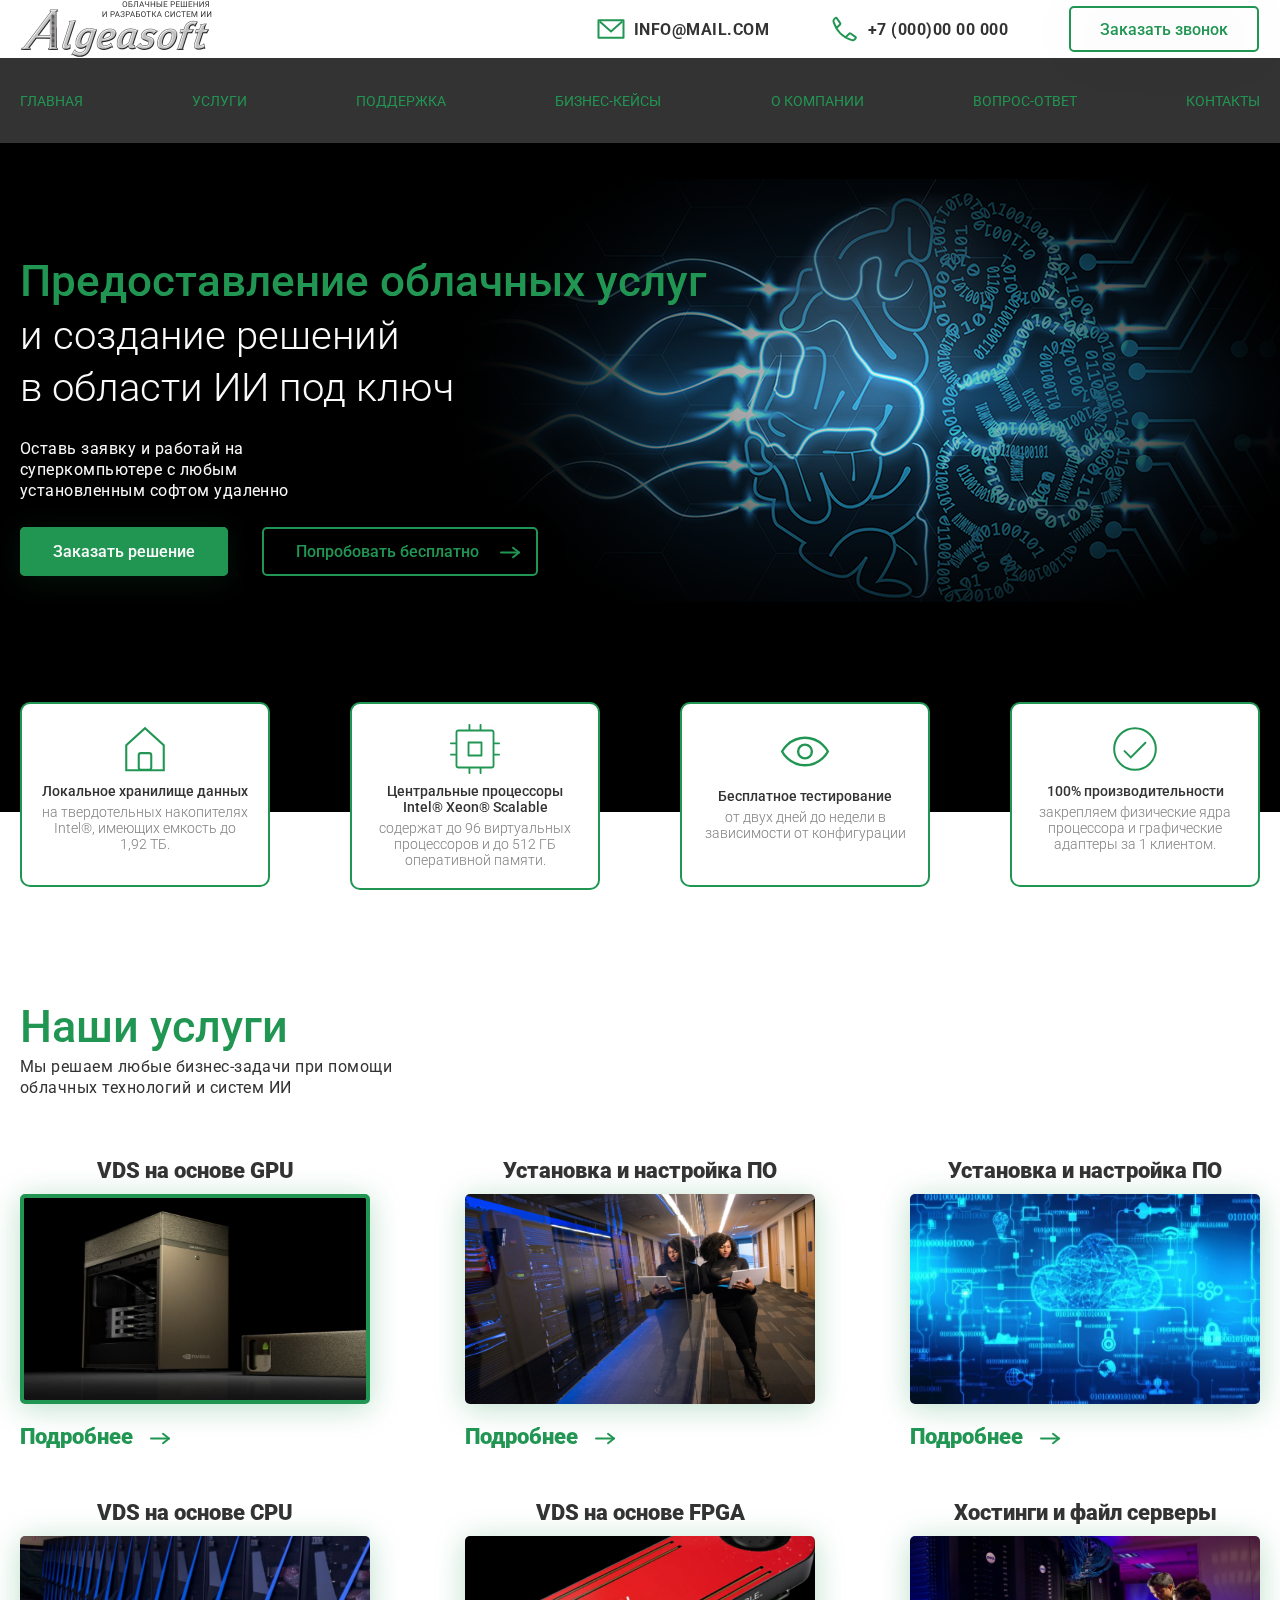
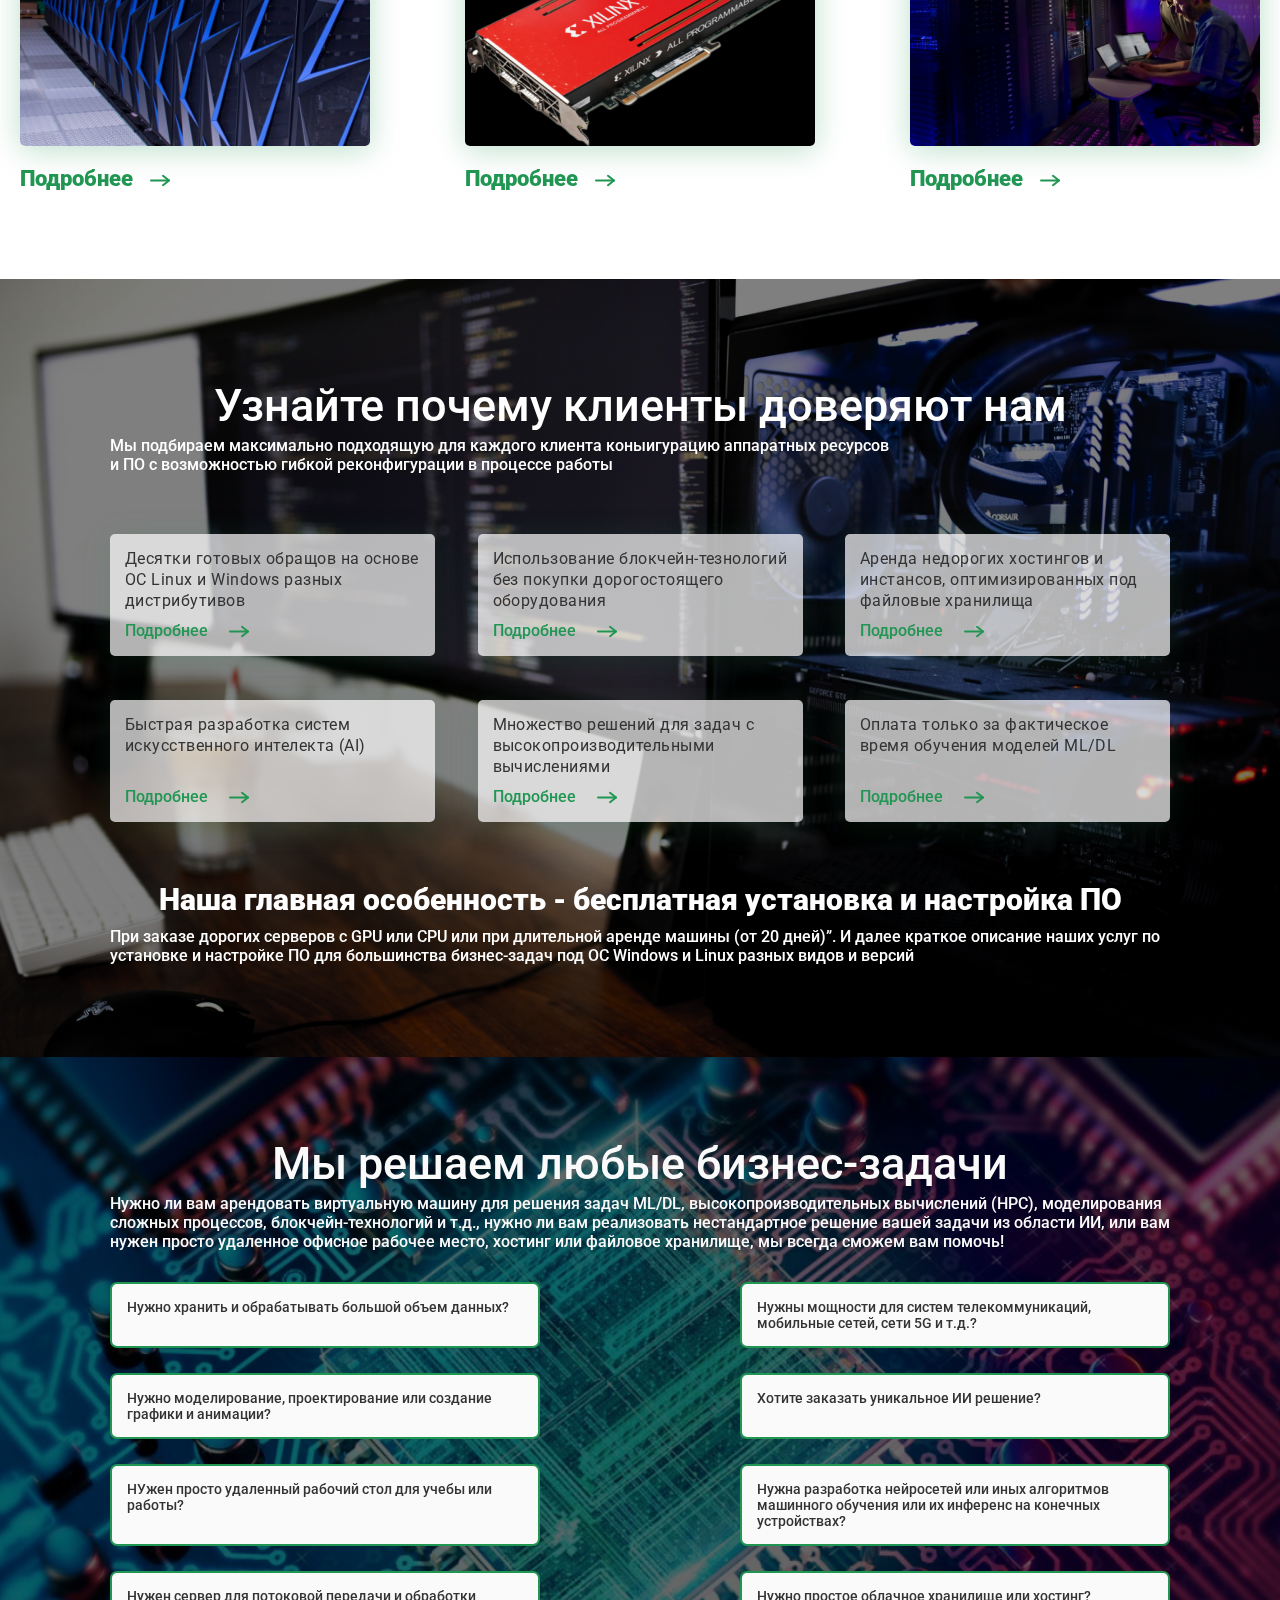
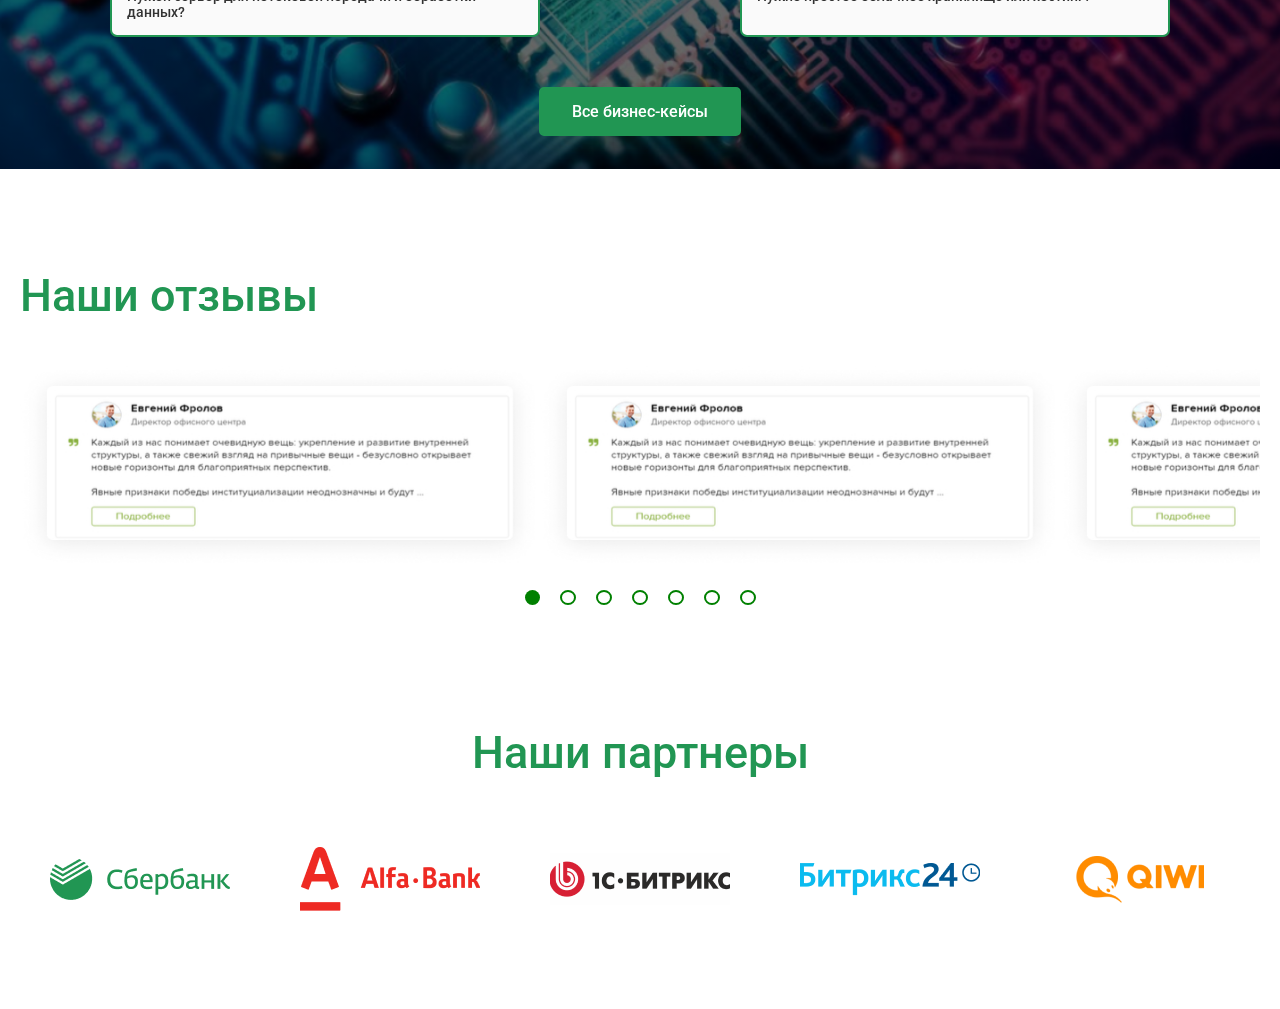
==== commit bbfd01cc: "Добавлен блок partners" ====
--- a/index.html
+++ b/index.html
@@ -491,6 +491,23 @@
         <!-- /.container -->
     </section>
     <!-- /.callback -->
+
+    <section class="partners">
+        <div class="container">
+            <h2 class="partners__title">Наши партнеры</h2>
+
+            <div class="partners-wrapper">
+                <img src="image/partners/sber.png" alt="sberbank" class="partners-wrapper__item">
+                <img src="image/partners/alpha.png" alt="alphabank" class="partners-wrapper__item">
+                <img src="image/partners/bitrix1.png" alt="1c-bitrix" class="partners-wrapper__item">
+                <img src="image/partners/bitrix24.png" alt="bitrix 24" class="partners-wrapper__item">
+                <img src="image/partners/qiwi.png" alt="qiwi" class="partners-wrapper__item">
+            </div>
+            <!-- /.partners-wrapper -->
+        </div>
+        <!-- /.container -->
+    </section>
+    <!-- /.partners -->
 
 
     <div class="modal-call">
--- a/css/style.css
+++ b/css/style.css
@@ -950,4 +950,36 @@
   display: -ms-flexbox;
   display: flex;
 }
+
+.partners {
+  padding-top: 50px;
+  padding-bottom: 80px;
+}
+
+.partners__title {
+  font-style: normal;
+  font-weight: 500;
+  font-size: 45px;
+  line-height: 53px;
+  color: #219653;
+  text-align: center;
+  margin-bottom: 50px;
+}
+
+.partners-wrapper {
+  display: -webkit-box;
+  display: -ms-flexbox;
+  display: flex;
+  -webkit-box-align: center;
+      -ms-flex-align: center;
+          align-items: center;
+  -webkit-box-pack: justify;
+      -ms-flex-pack: justify;
+          justify-content: space-between;
+}
+
+.partners-wrapper__item {
+  width: 240px;
+  height: 100px;
+}
 /*# sourceMappingURL=style.css.map */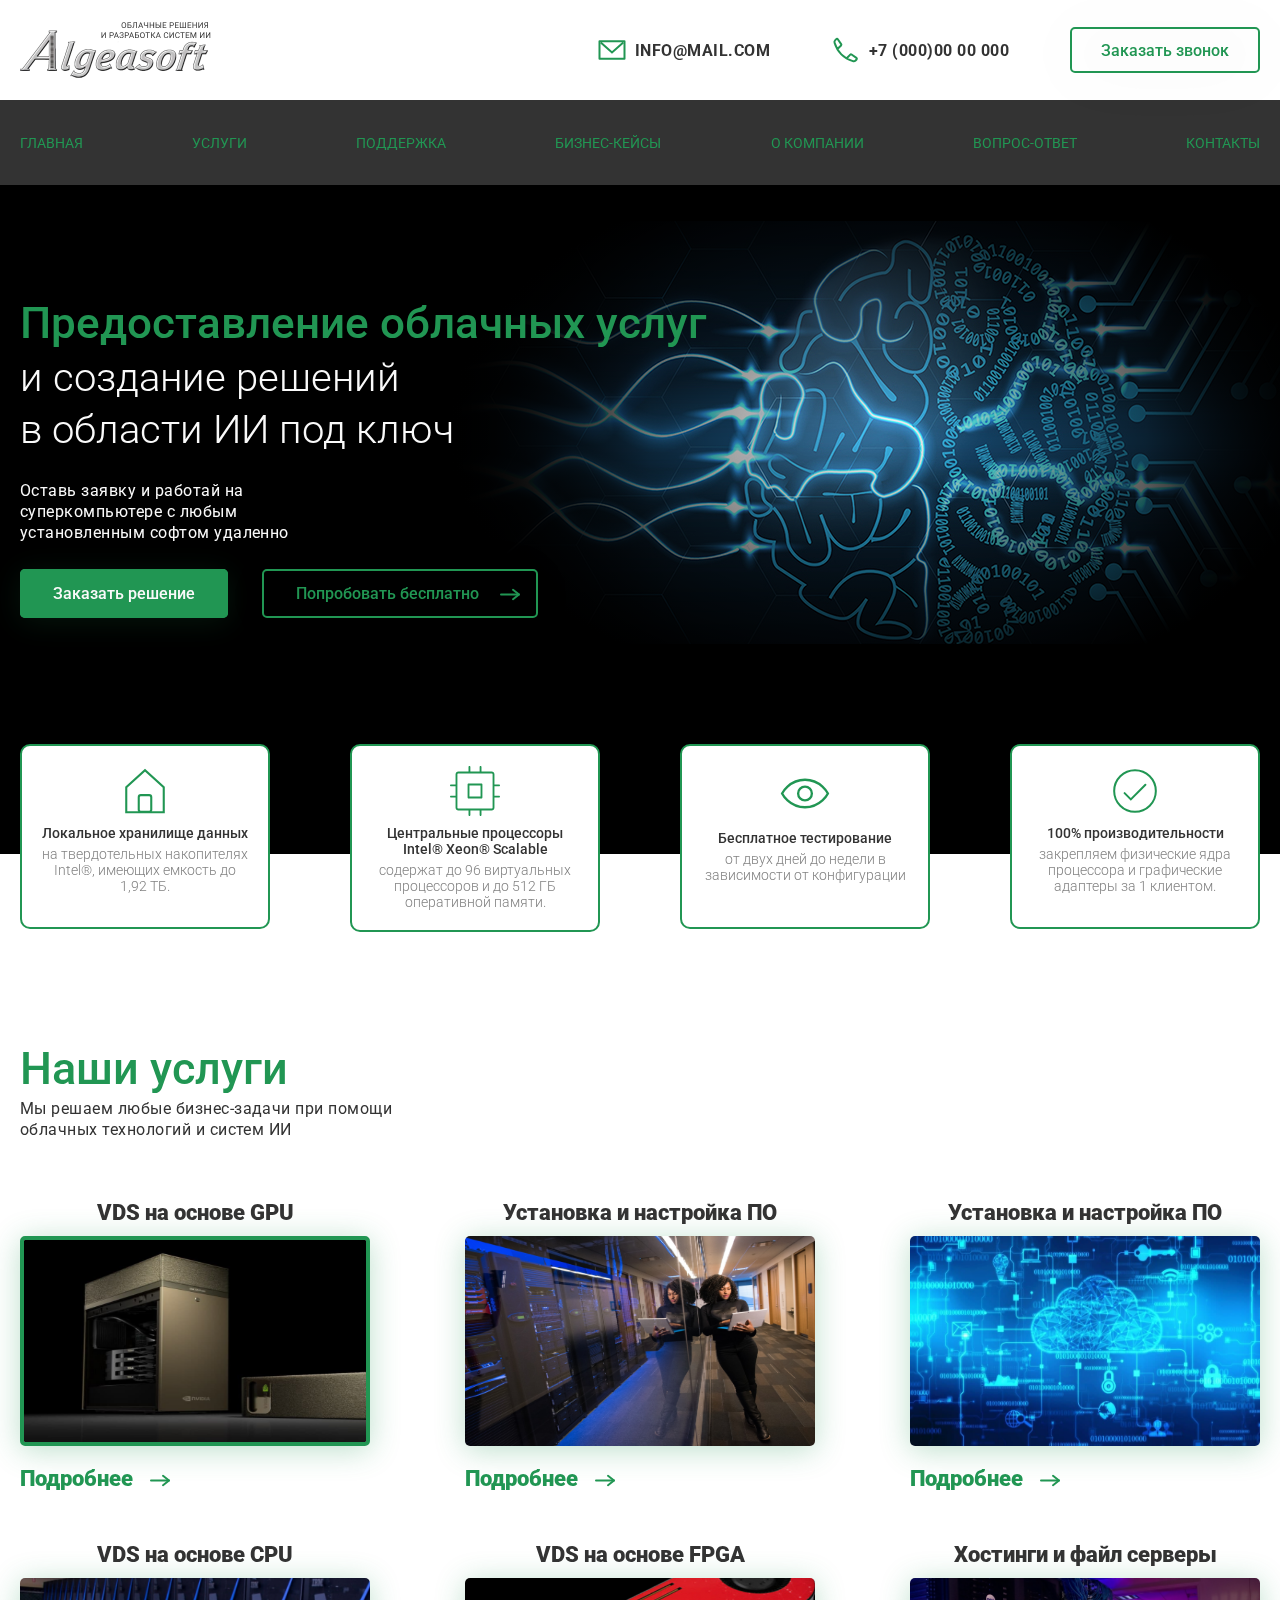
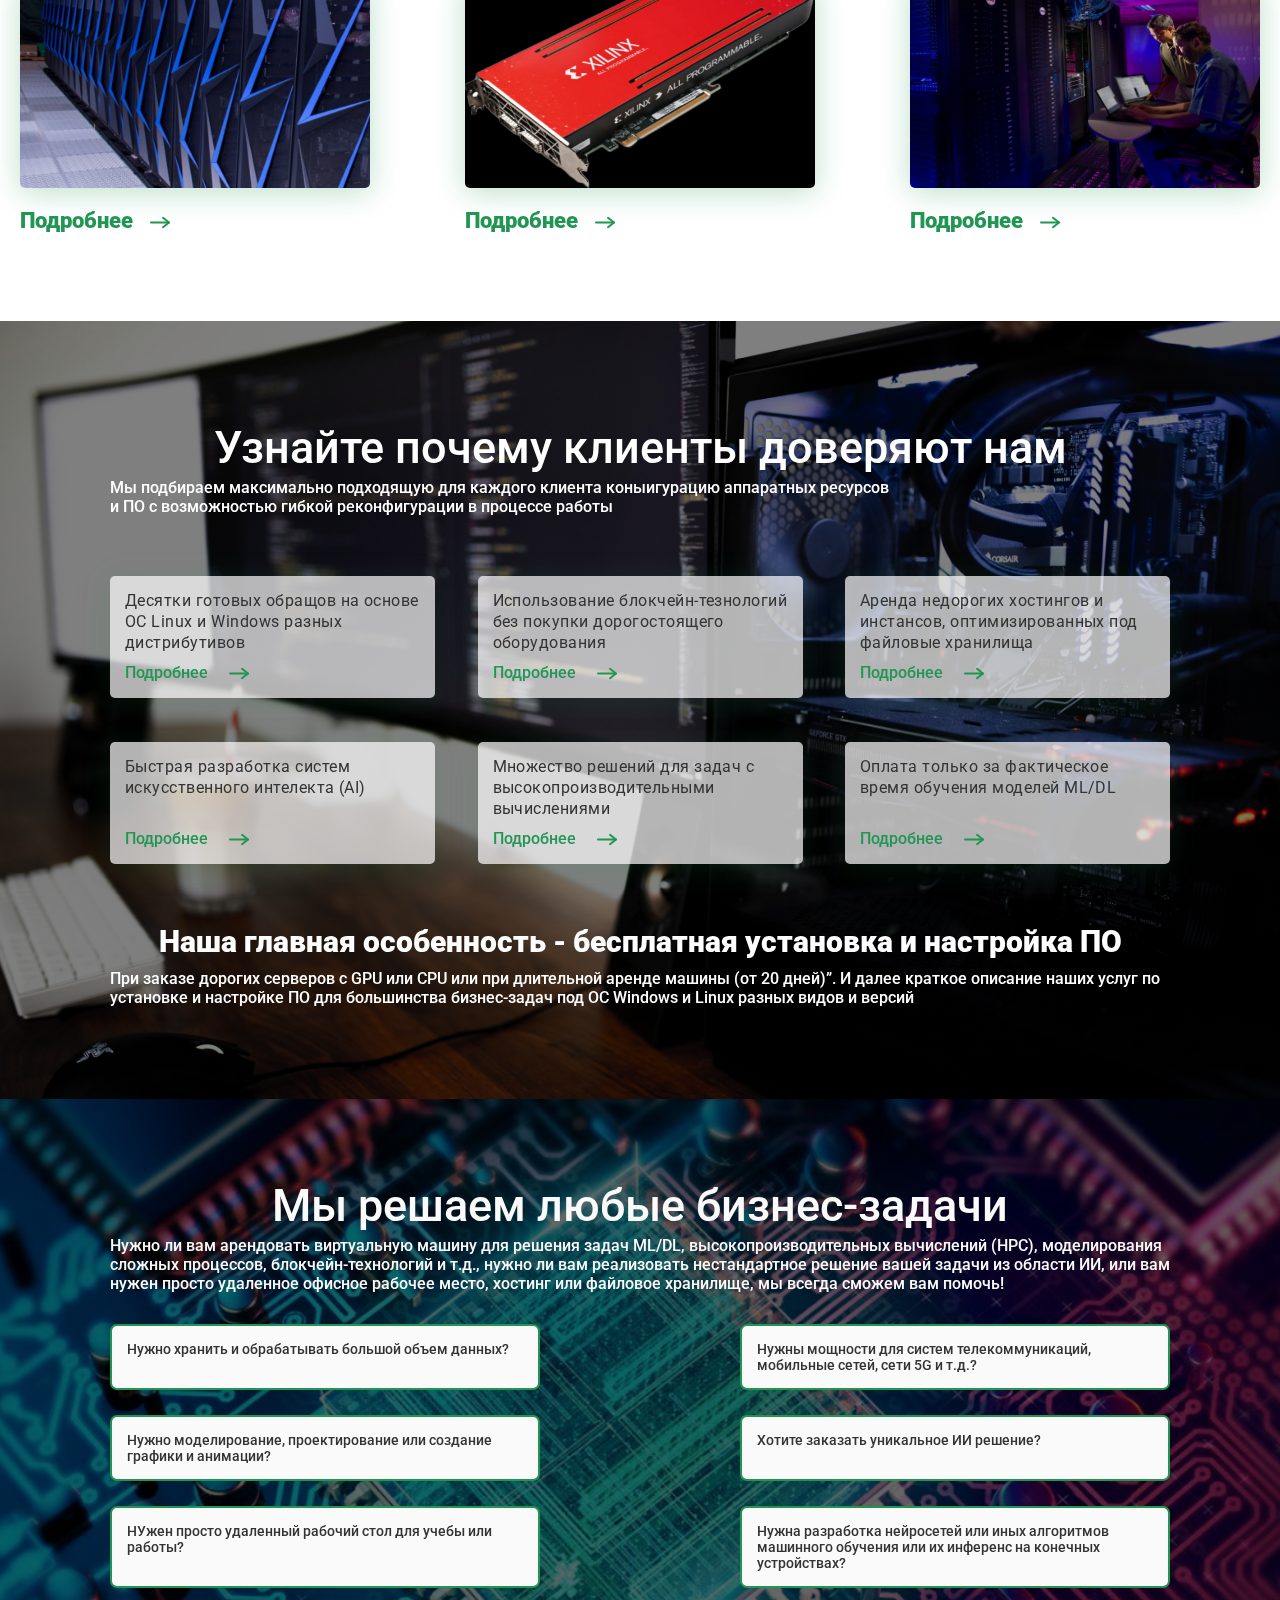
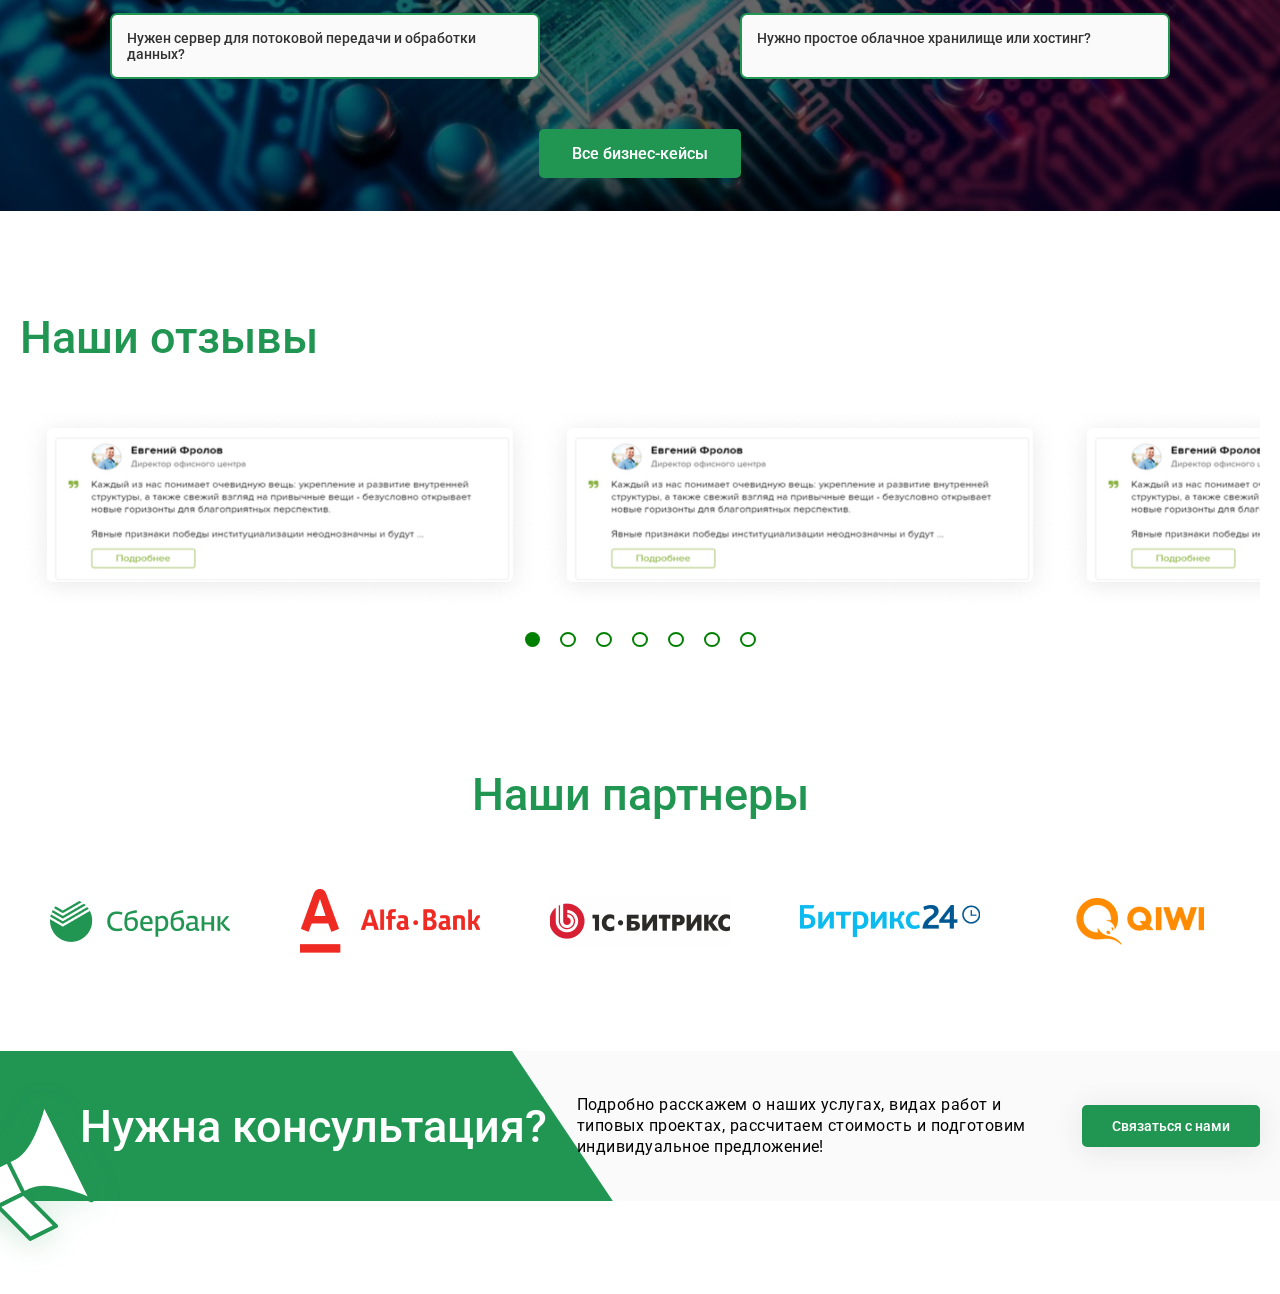
==== commit e678b490: "Добавлен блок consultation" ====
--- a/index.html
+++ b/index.html
@@ -508,6 +508,24 @@
         <!-- /.container -->
     </section>
     <!-- /.partners -->
+
+    <section class="consultation">
+        <div class="container">
+            <div class="consultation-wrapper">
+                <img src="image/consultation/horn.svg" alt="horn" class="consultation-wrapper__image">
+                <h2 class="consultation-wrapper__title">Нужна консультация?</h2>
+                <p class="consultation-wrapper__text">
+                    Подробно расскажем о наших услугах,
+                    видах работ и типовых проектах, рассчитаем стоимость
+                    и подготовим индивидуальное предложение!
+                </p>
+                <a href="#" class="consultation-wrapper__btn">Связаться с нами</a>
+            </div>
+            <!-- /.consultation-wrapper -->
+        </div>
+        <!-- /.container -->
+    </section>
+    <!-- /.consultation -->
 
 
     <div class="modal-call">
--- a/css/style.css
+++ b/css/style.css
@@ -40,7 +40,7 @@
 }
 
 .header {
-  padding: 0 21px 0 21px;
+  padding: 21px 0 21px 0;
 }
 
 .header-wrapper {
@@ -982,4 +982,94 @@
   width: 240px;
   height: 100px;
 }
+
+.consultation {
+  position: relative;
+  padding: 44px 0;
+  background-color: #219653;
+}
+
+.consultation::after {
+  content: '';
+  position: absolute;
+  top: 0;
+  left: 0;
+  right: 0;
+  height: 100%;
+  -webkit-clip-path: polygon(100% 0%, 40% 0%, 100% 760%);
+          clip-path: polygon(100% 0%, 40% 0%, 100% 760%);
+  background-color: #FAFAFA;
+}
+
+.consultation-wrapper {
+  display: -webkit-box;
+  display: -ms-flexbox;
+  display: flex;
+  -webkit-box-align: center;
+      -ms-flex-align: center;
+          align-items: center;
+  -webkit-box-pack: justify;
+      -ms-flex-pack: justify;
+          justify-content: space-between;
+  z-index: 100;
+}
+
+.consultation-wrapper__image {
+  position: absolute;
+  top: 10px;
+  -webkit-transform: translateX(-40%);
+          transform: translateX(-40%);
+}
+
+.consultation-wrapper__title {
+  font-style: normal;
+  font-weight: 500;
+  font-size: 45px;
+  line-height: 53px;
+  color: #fff;
+  margin-left: 60px;
+}
+
+.consultation-wrapper__text {
+  z-index: inherit;
+  max-width: 475px;
+  font-style: normal;
+  font-weight: normal;
+  font-size: 16px;
+  line-height: 130%;
+  letter-spacing: 0.03em;
+  color: #000;
+}
+
+.consultation-wrapper__btn {
+  z-index: inherit;
+  padding: 11px 28px;
+  font-style: normal;
+  font-weight: 500;
+  font-size: 14px;
+  line-height: 16px;
+  color: #fff;
+  border: 2px solid #219653;
+  background: #219653;
+  -webkit-box-shadow: 0px 4px 30px rgba(51, 51, 51, 0.1);
+          box-shadow: 0px 4px 30px rgba(51, 51, 51, 0.1);
+  -webkit-backdrop-filter: blur(10px);
+          backdrop-filter: blur(10px);
+  border-radius: 5px;
+  -webkit-transition: color 0.5s ease 0s;
+  transition: color 0.5s ease 0s;
+  -webkit-transition: background-color 0.5s ease 0s;
+  transition: background-color 0.5s ease 0s;
+}
+
+.consultation-wrapper__btn:hover {
+  border: 2px solid #219653;
+  background-color: #fff;
+  -webkit-filter: drop-shadow(0px 4px 30px rgba(51, 51, 51, 0.1));
+          filter: drop-shadow(0px 4px 30px rgba(51, 51, 51, 0.1));
+  -webkit-backdrop-filter: blur(10px);
+          backdrop-filter: blur(10px);
+  border-radius: 5px;
+  color: #219653;
+}
 /*# sourceMappingURL=style.css.map */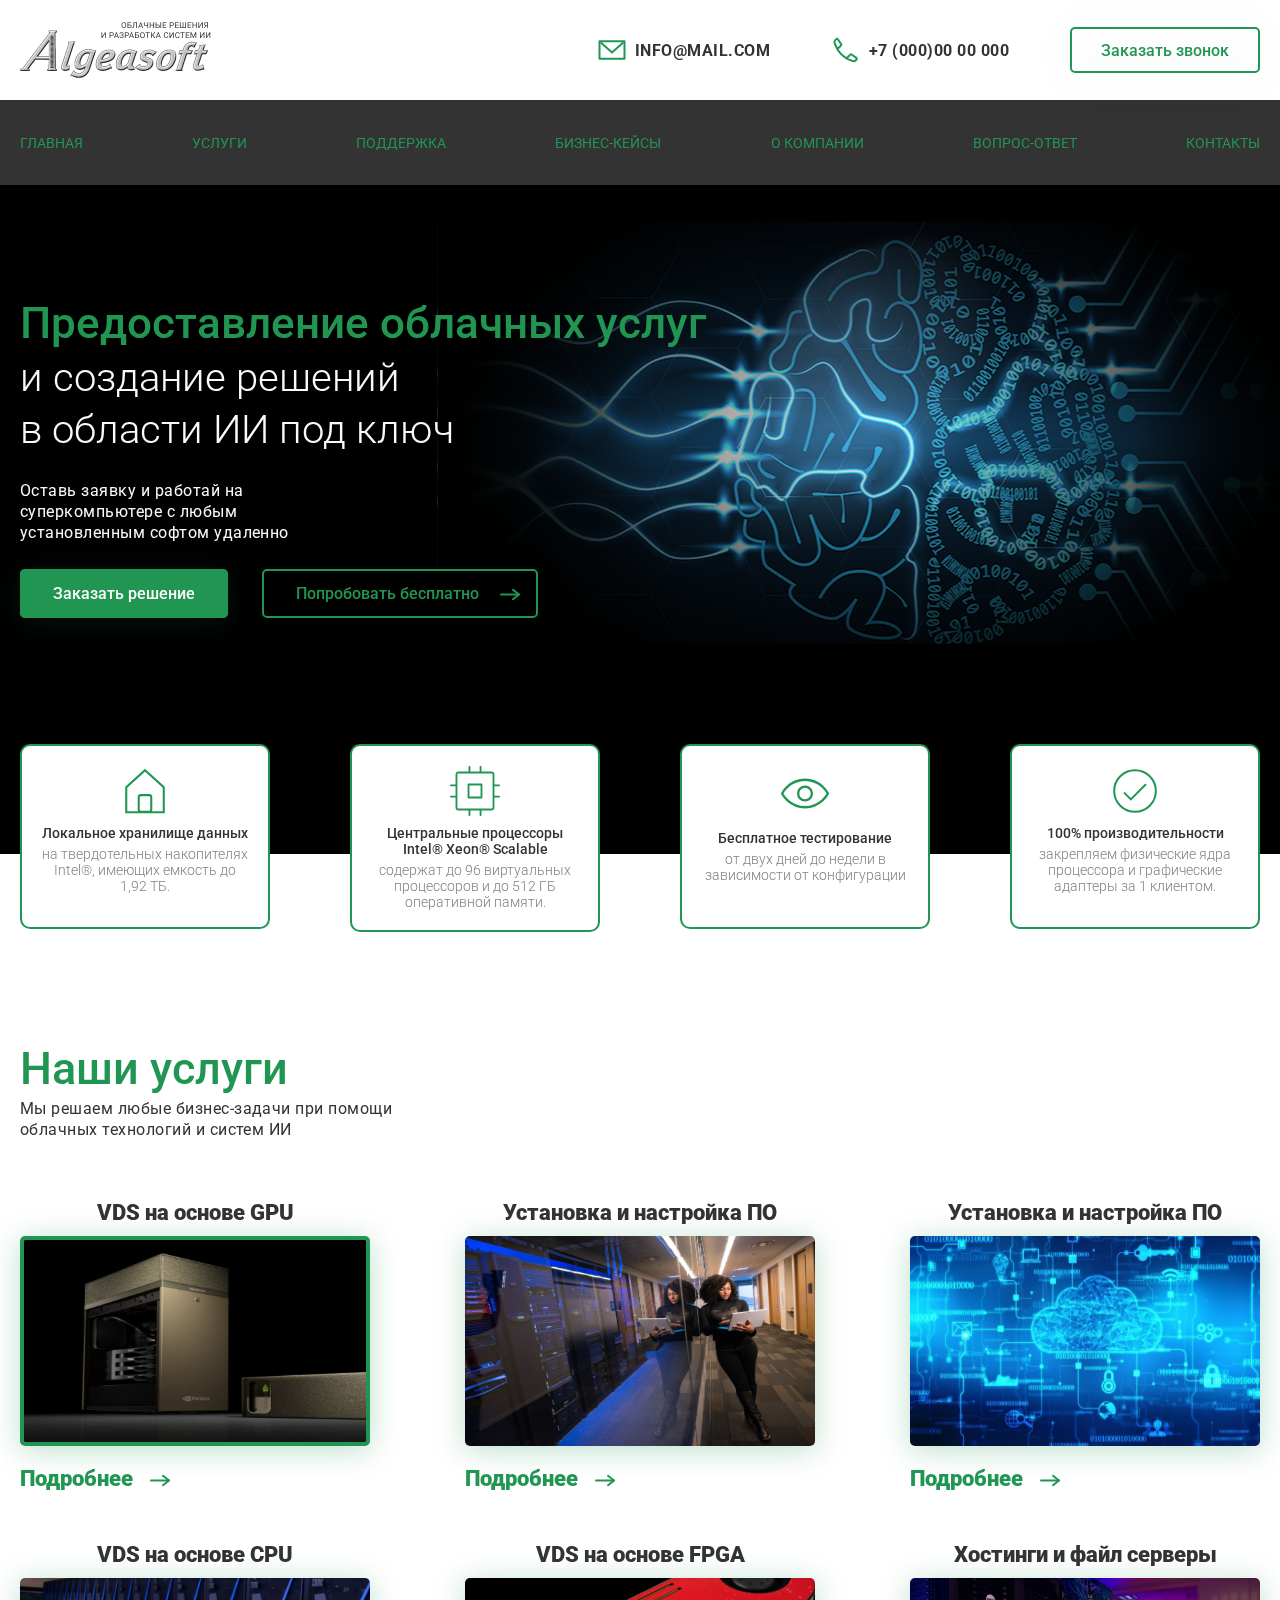
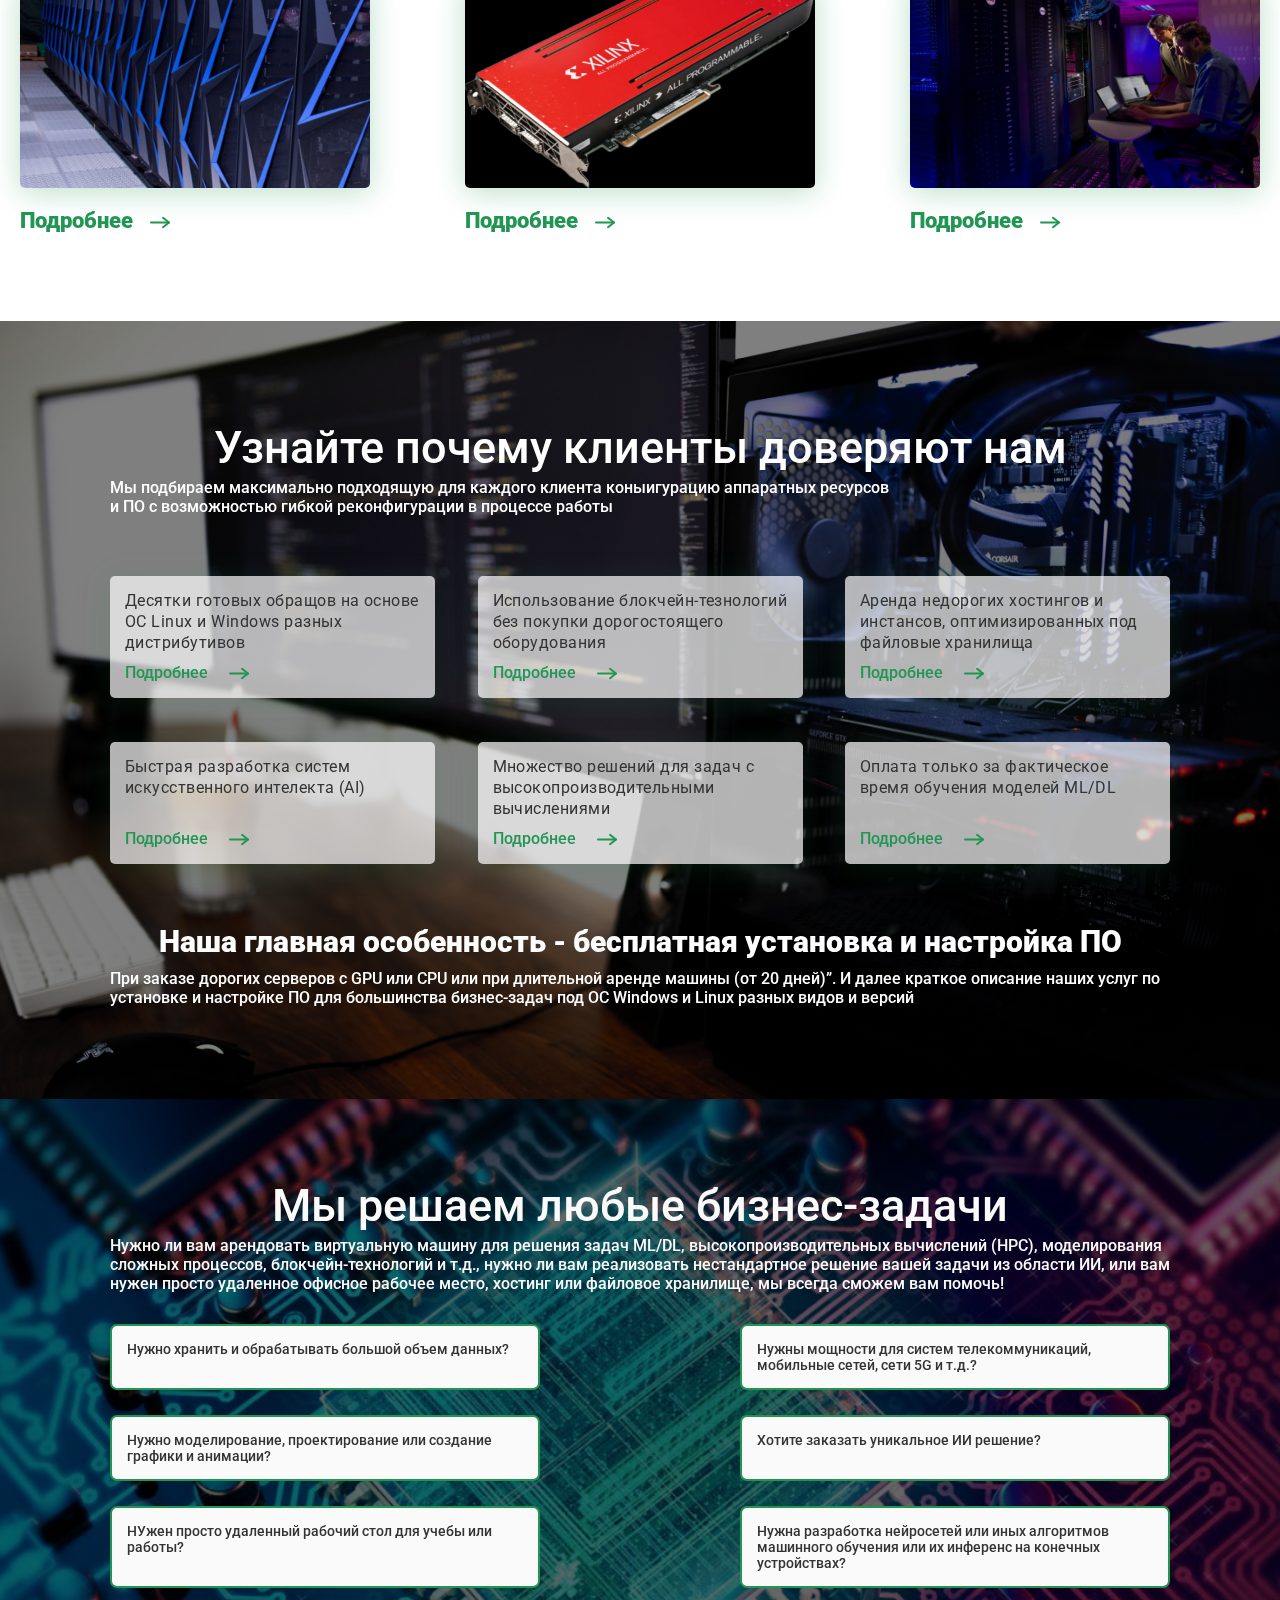
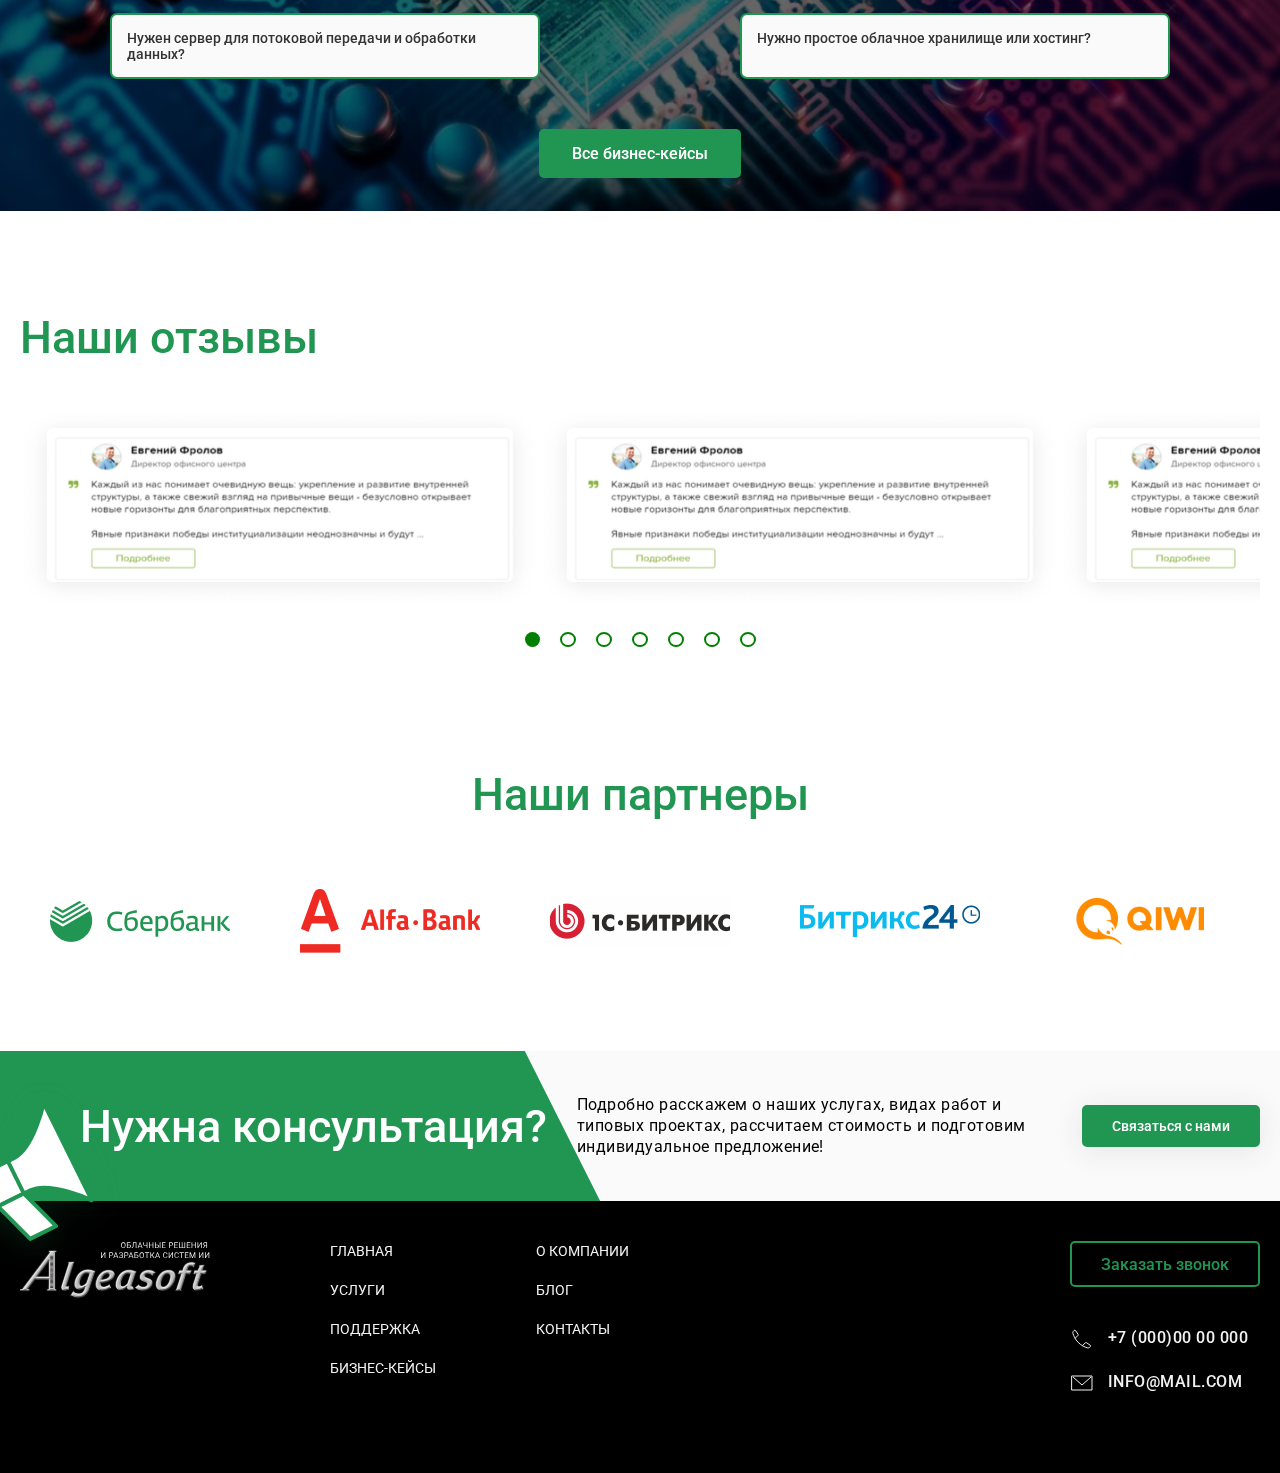
==== commit 1f34767e: "Добавлен footer" ====
--- a/index.html
+++ b/index.html
@@ -527,6 +527,75 @@
     </section>
     <!-- /.consultation -->
 
+    <footer class="footer">
+        <div class="container">
+            <div class="footer-wrapper">
+                <img src="image/footer/footer-logo.svg" alt="logo Algeasoft" class="footer-wrapper__logo">
+
+                <div class="footer-wrapper__item-link">
+                    <ul class="footer-wrapper__list">
+                        <li class="footer-wrapper__list-item">
+                            <a href="#" class="footer-wrapper__list-link">Главная</a>
+                        </li>
+
+                        <li class="footer-wrapper__list-item">
+                            <a href="#" class="footer-wrapper__list-link">Услуги</a>
+                        </li>
+
+                        <li class="footer-wrapper__list-item">
+                            <a href="#" class="footer-wrapper__list-link">Поддержка</a>
+                        </li>
+
+                        <li class="footer-wrapper__list-item">
+                            <a href="#" class="footer-wrapper__list-link">Бизнес-кейсы</a>
+                        </li>
+                    </ul>
+                    <!-- /.footer-wrapper__list -->
+                </div>
+                <!-- /.footer-wrapper__item-link -->
+
+                <div class="footer-wrapper__item-link">
+                    <ul class="footer-wrapper__list">
+                        <li class="footer-wrapper__list-item">
+                            <a href="#" class="footer-wrapper__list-link">О компании</a>
+                        </li>
+                
+                        <li class="footer-wrapper__list-item">
+                            <a href="#" class="footer-wrapper__list-link">Блог</a>
+                        </li>
+                
+                        <li class="footer-wrapper__list-item">
+                            <a href="#" class="footer-wrapper__list-link">Контакты</a>
+                        </li>
+                    </ul>
+                    <!-- /.footer-wrapper__list -->
+                </div>
+                <!-- /.footer-wrapper__item-link -->
+
+                <div class="footer-wrapper__item-contact">
+                    <button class="footer-wrapper__btn" id="footer-wrapper-btn">Заказать звонок</button>
+
+                    <div class="footer-wrapper__contact">
+                        <img src="image/footer/footer-phone.svg" alt="icon: phone" class="footer-wrapper__contact-icon">
+                        <span class="footer-wrapper__contact-text">+7 (000)00 00 000</span>
+                    </div>
+                    <!-- /.footer-wrapper__contact -->
+
+                    <div class="footer-wrapper__contact">
+                        <img src="image/footer/footer-mail.svg" alt="icon: email" class="footer-wrapper__contact-icon">
+                        <span class="footer-wrapper__contact-text">INFO@MAIL.COM</span>
+                    </div>
+                    <!-- /.footer-wrapper__contact -->
+                    
+                </div>
+                <!-- /.footer-wrapper__item-contact -->
+            </div>
+            <!-- /.footer-wrapper -->
+        </div>
+        <!-- /.container -->
+    </footer>
+    <!-- /.footer -->
+
 
     <div class="modal-call">
         <a href="#" class="modal-call__close">
--- a/css/style.css
+++ b/css/style.css
@@ -551,7 +551,8 @@
 .banner-image {
   position: absolute;
   top: 36px;
-  left: 35%;
+  -webkit-transform: translateX(48%);
+          transform: translateX(48%);
   z-index: -1;
   width: 870px;
   height: 423px;
@@ -996,8 +997,8 @@
   left: 0;
   right: 0;
   height: 100%;
-  -webkit-clip-path: polygon(100% 0%, 40% 0%, 100% 760%);
-          clip-path: polygon(100% 0%, 40% 0%, 100% 760%);
+  -webkit-clip-path: polygon(100% 0%, 41% 0%, 100% 1000%);
+          clip-path: polygon(100% 0%, 41% 0%, 100% 1000%);
   background-color: #FAFAFA;
 }
 
@@ -1072,4 +1073,105 @@
   border-radius: 5px;
   color: #219653;
 }
+
+.footer {
+  padding-top: 40px;
+  padding-bottom: 58px;
+  background-color: #000;
+}
+
+.footer-wrapper {
+  display: -webkit-box;
+  display: -ms-flexbox;
+  display: flex;
+  -webkit-box-align: start;
+      -ms-flex-align: start;
+          align-items: flex-start;
+}
+
+.footer-wrapper__logo {
+  width: 190px;
+  margin-right: 20px;
+}
+
+.footer-wrapper__item-link {
+  margin-left: 100px;
+}
+
+.footer-wrapper__list {
+  margin-top: 0;
+  margin-bottom: 0;
+}
+
+.footer-wrapper__list-item {
+  margin-bottom: 20px;
+}
+
+.footer-wrapper__list-link {
+  font-style: normal;
+  font-weight: normal;
+  font-size: 14px;
+  line-height: 16px;
+  text-transform: uppercase;
+  color: #F2F2F2;
+  -webkit-transition: all 0.5s ease 0s;
+  transition: all 0.5s ease 0s;
+}
+
+.footer-wrapper__list-link:hover {
+  color: #219653;
+}
+
+.footer-wrapper__item-contact {
+  margin-left: auto;
+}
+
+.footer-wrapper__btn {
+  width: 190px;
+  height: 46px;
+  margin-bottom: 40px;
+  border: 2px solid #219653;
+  background-color: transparent;
+  -webkit-filter: drop-shadow(0px 4px 30px rgba(51, 51, 51, 0.1));
+          filter: drop-shadow(0px 4px 30px rgba(51, 51, 51, 0.1));
+  -webkit-backdrop-filter: blur(10px);
+          backdrop-filter: blur(10px);
+  border-radius: 5px;
+  font-family: Roboto;
+  font-style: normal;
+  font-weight: 500;
+  font-size: 16px;
+  line-height: 19px;
+  color: #219653;
+  -webkit-transition: all 0.5s ease 0s;
+  transition: all 0.5s ease 0s;
+  cursor: pointer;
+}
+
+.footer-wrapper__btn:hover {
+  background: #219653;
+  -webkit-box-shadow: 0px 4px 30px rgba(33, 150, 83, 0.15);
+          box-shadow: 0px 4px 30px rgba(33, 150, 83, 0.15);
+  color: #fff;
+}
+
+.footer-wrapper__contact {
+  margin-bottom: 20px;
+}
+
+.footer-wrapper__contact-icon {
+  width: 24px;
+  height: 24px;
+  vertical-align: middle;
+  margin-right: 10px;
+}
+
+.footer-wrapper__contact-text {
+  font-style: normal;
+  font-weight: 500;
+  font-size: 16px;
+  line-height: 19px;
+  letter-spacing: 0.03em;
+  color: #F2F2F2;
+}
 /*# sourceMappingURL=style.css.map */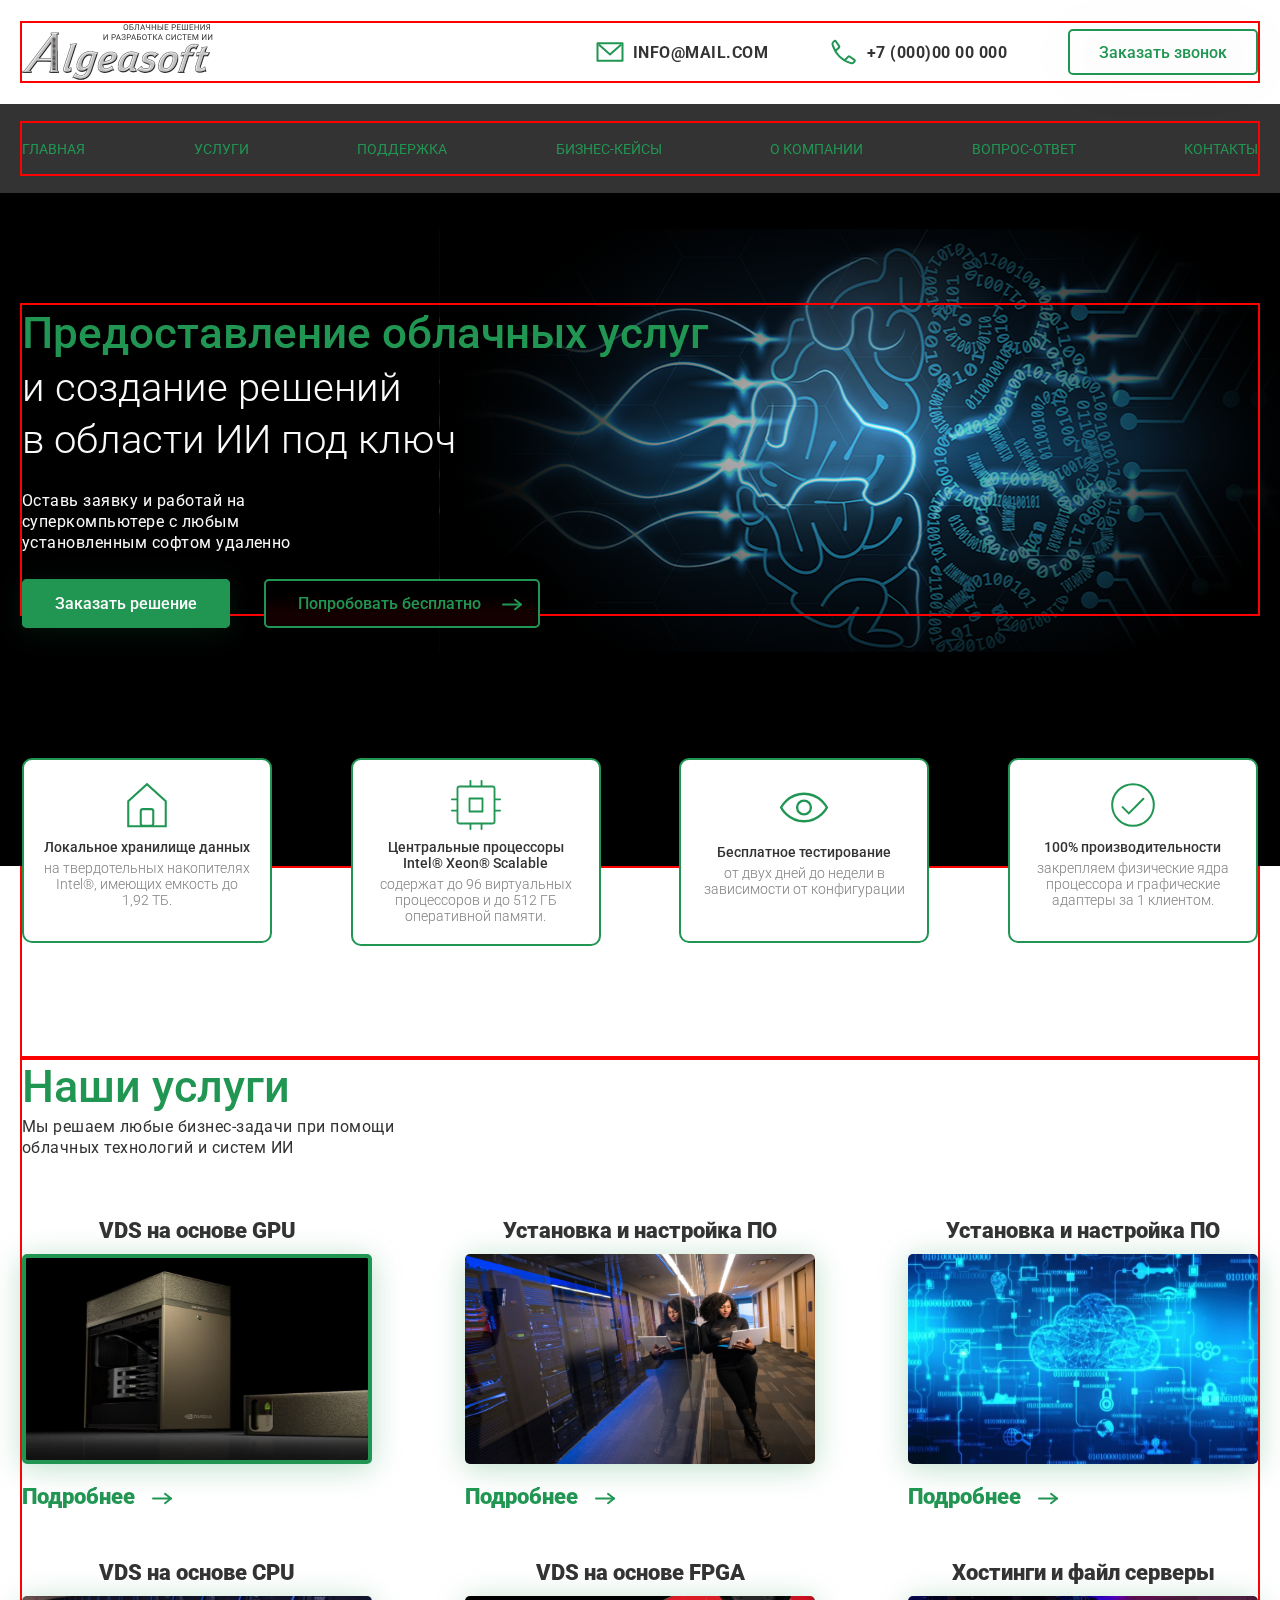
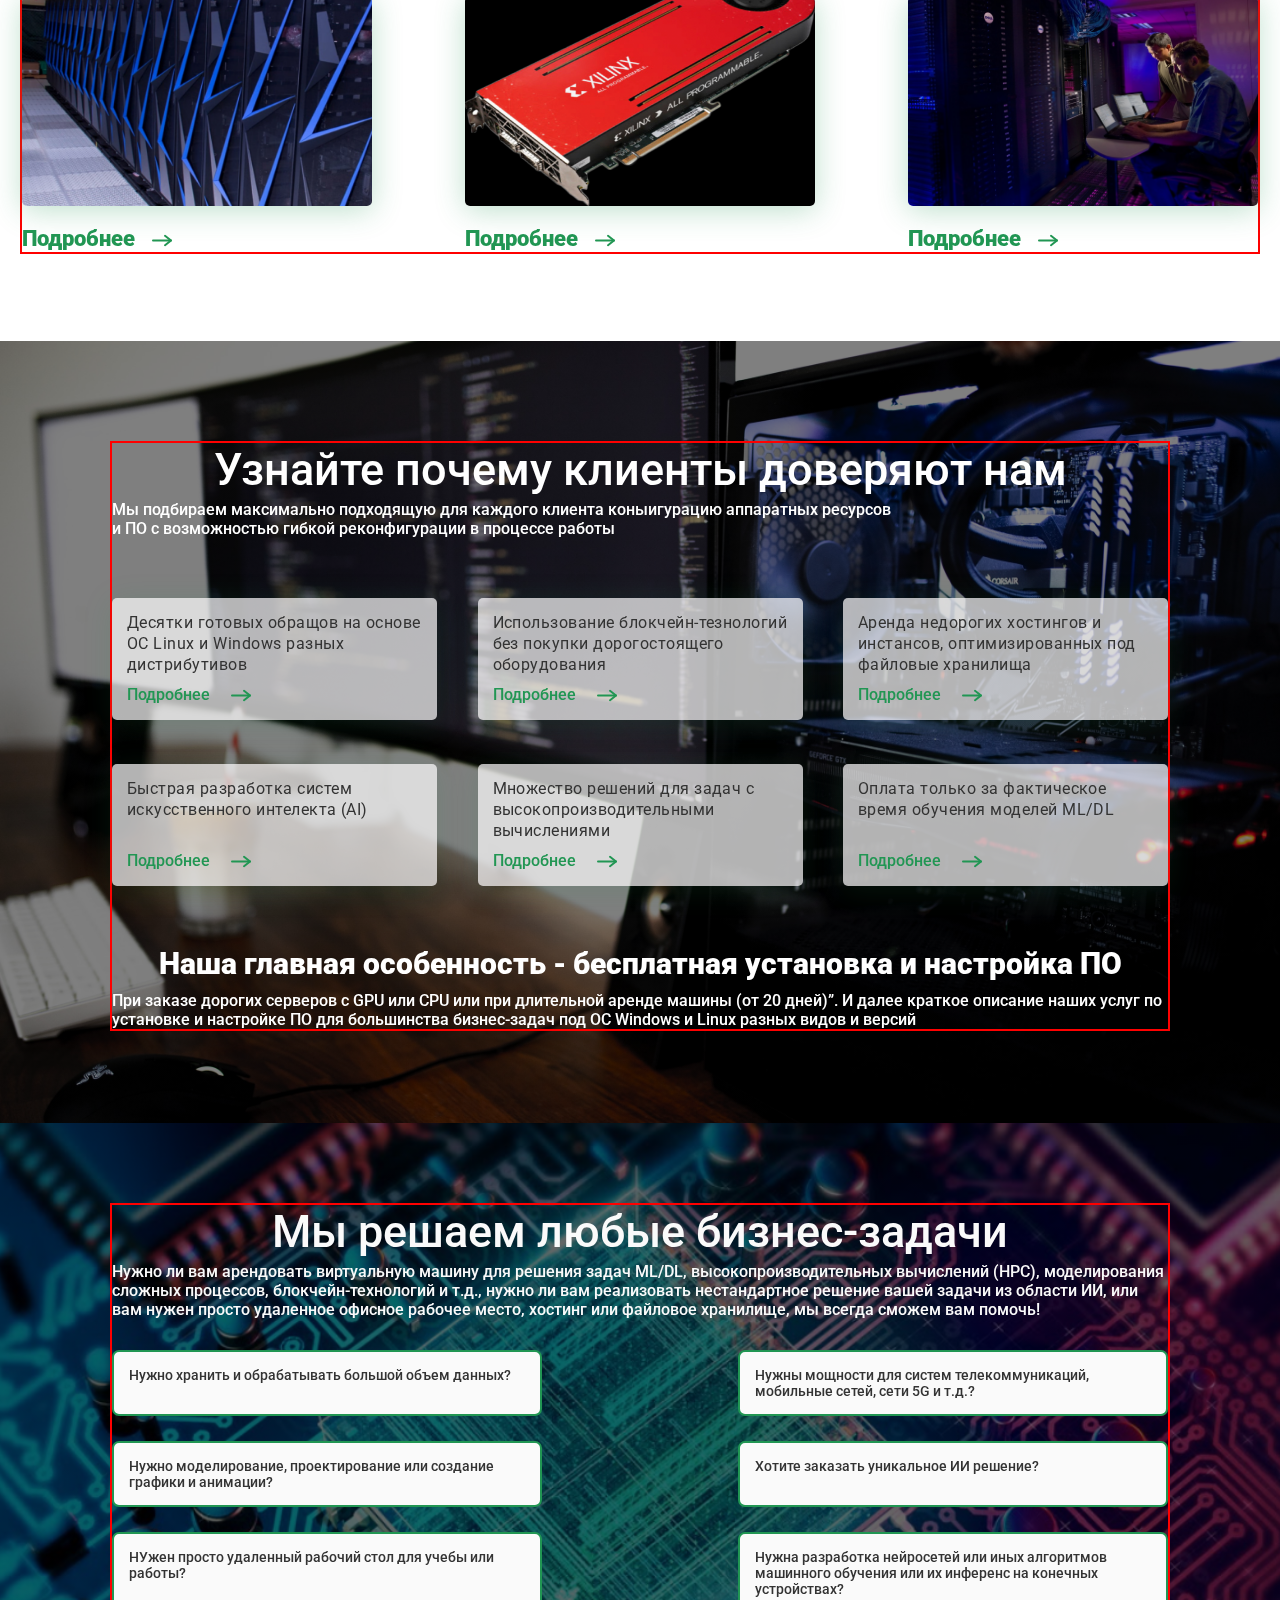
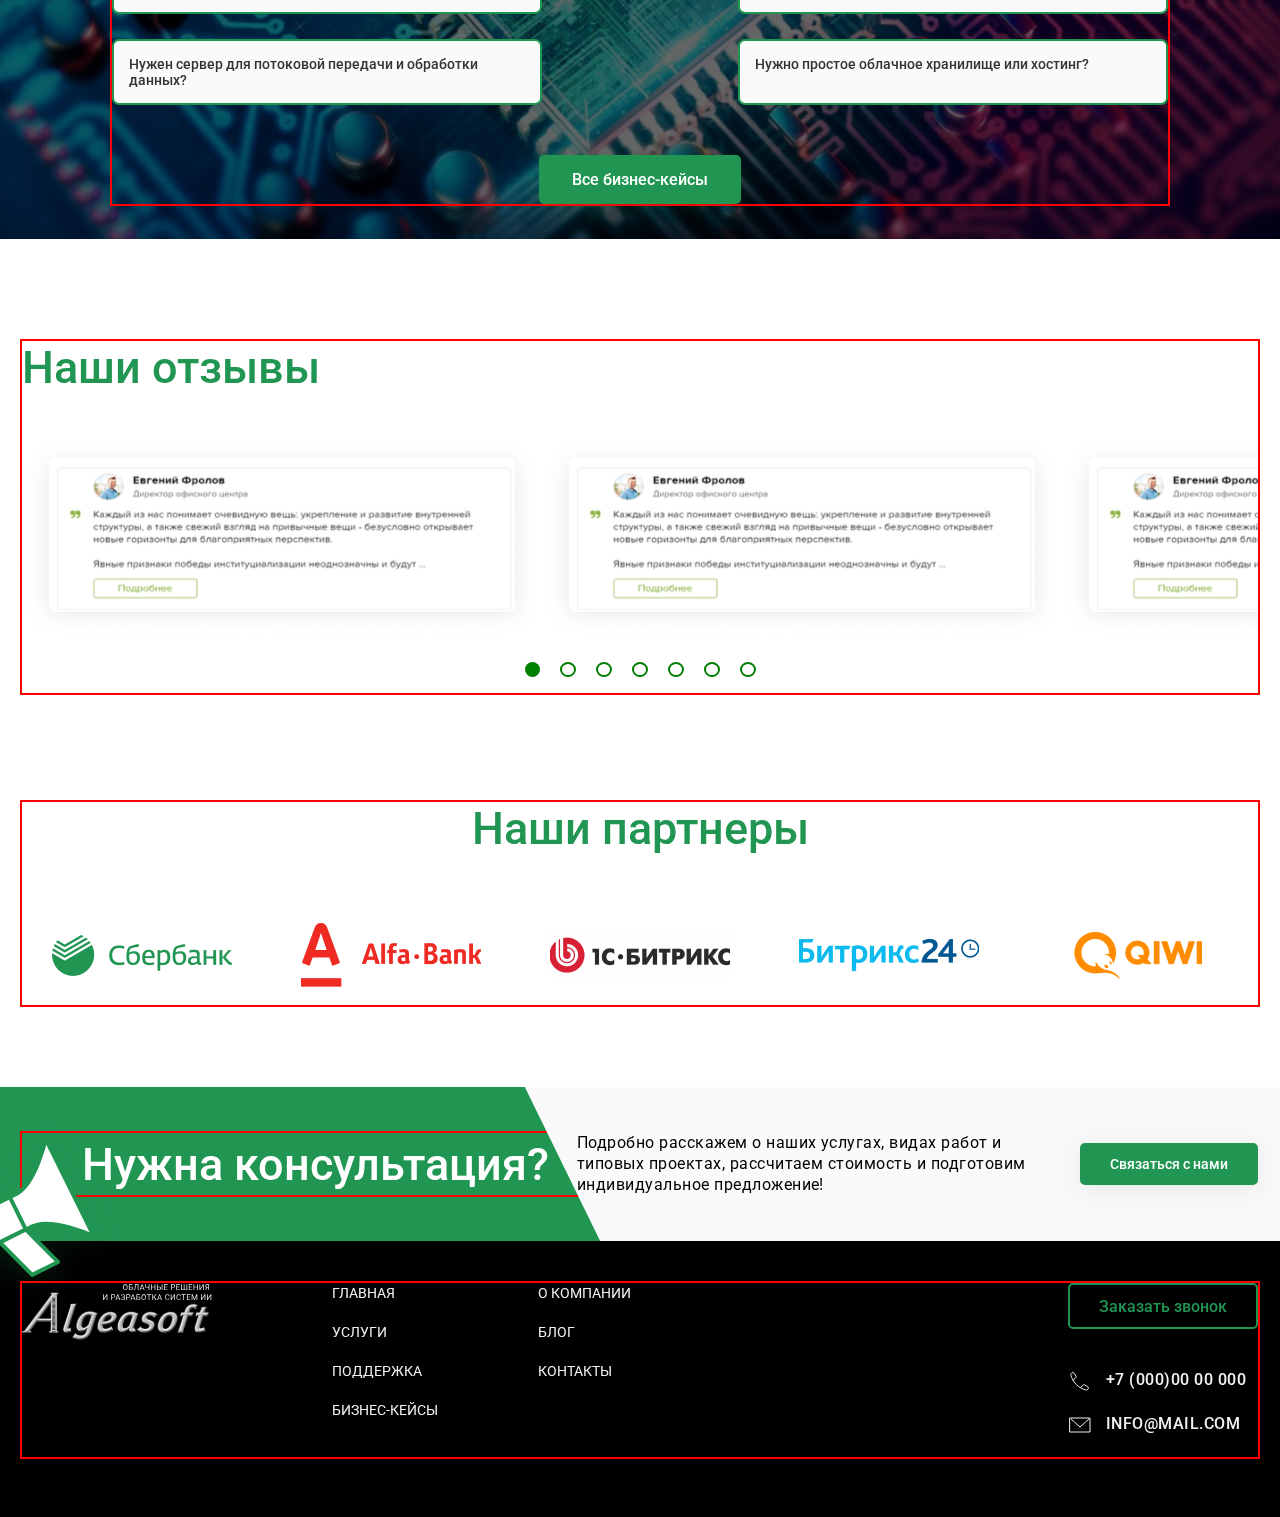
==== commit f2f8d2e0: "медиа запросы для setting" ====
--- a/index.html
+++ b/index.html
@@ -631,7 +631,7 @@
         <img src="image/modal/thanks.svg" alt="image thanks" class="modal-thanks__image">
         <h2 class="modal-thanks__title">Спасибо!</h2>
         <p class="modal-thanks__subtitle">Ваше сообщение успешно отправлено !</p>
-    </div>
+    </div> 
     <!-- /.modal-thanks -->
 
     <script src="js/jquery-3.6.0.min.js"></script>
--- a/css/style.css
+++ b/css/style.css
@@ -28,11 +28,13 @@
 .container {
   max-width: 1240px;
   margin: 0 auto;
+  border: 2px solid red;
 }
 
 .container-min {
   max-width: 1060px;
   margin: 0 auto;
+  border: 2px solid red;
 }
 
 .mb-25 {
@@ -406,7 +408,7 @@
 .modal-thanks--active {
   visibility: visible;
   opacity: 1;
-  z-index: 99;
+  z-index: 105;
 }
 
 .modal-thanks__close {
